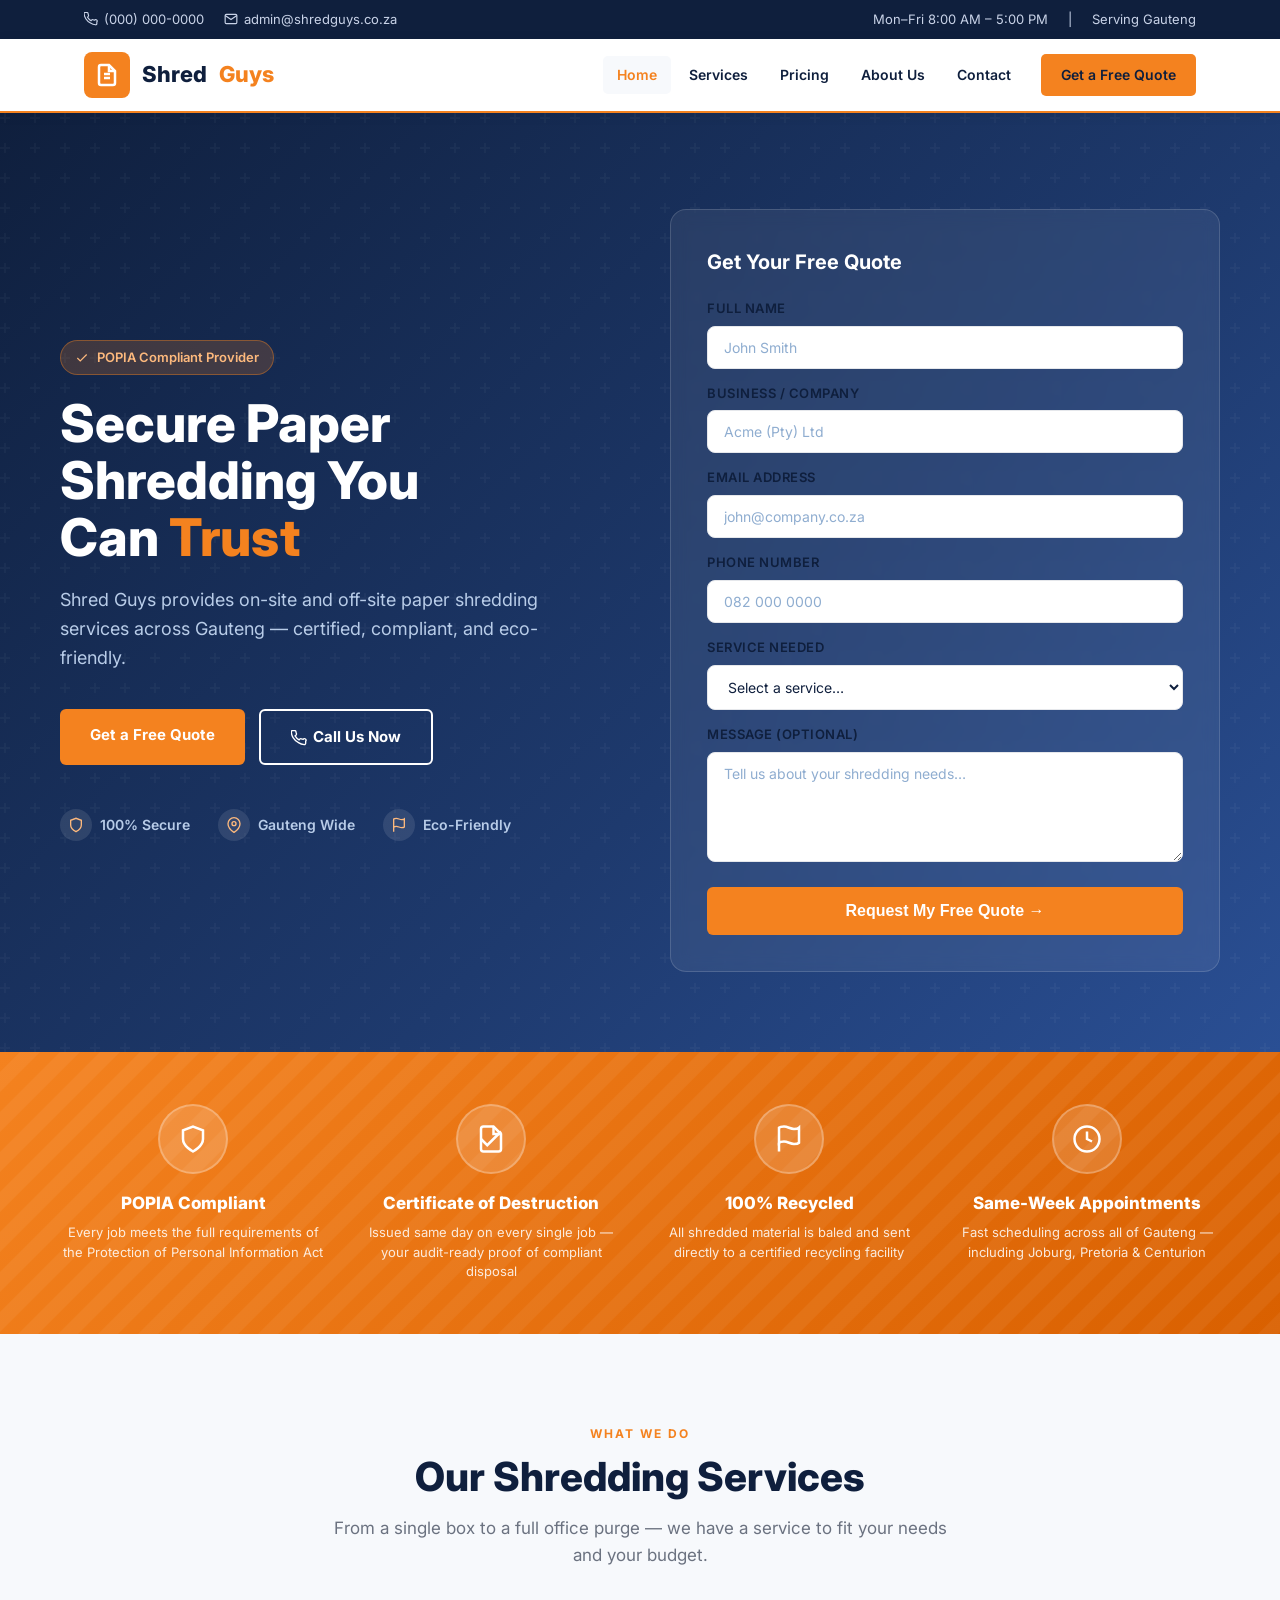
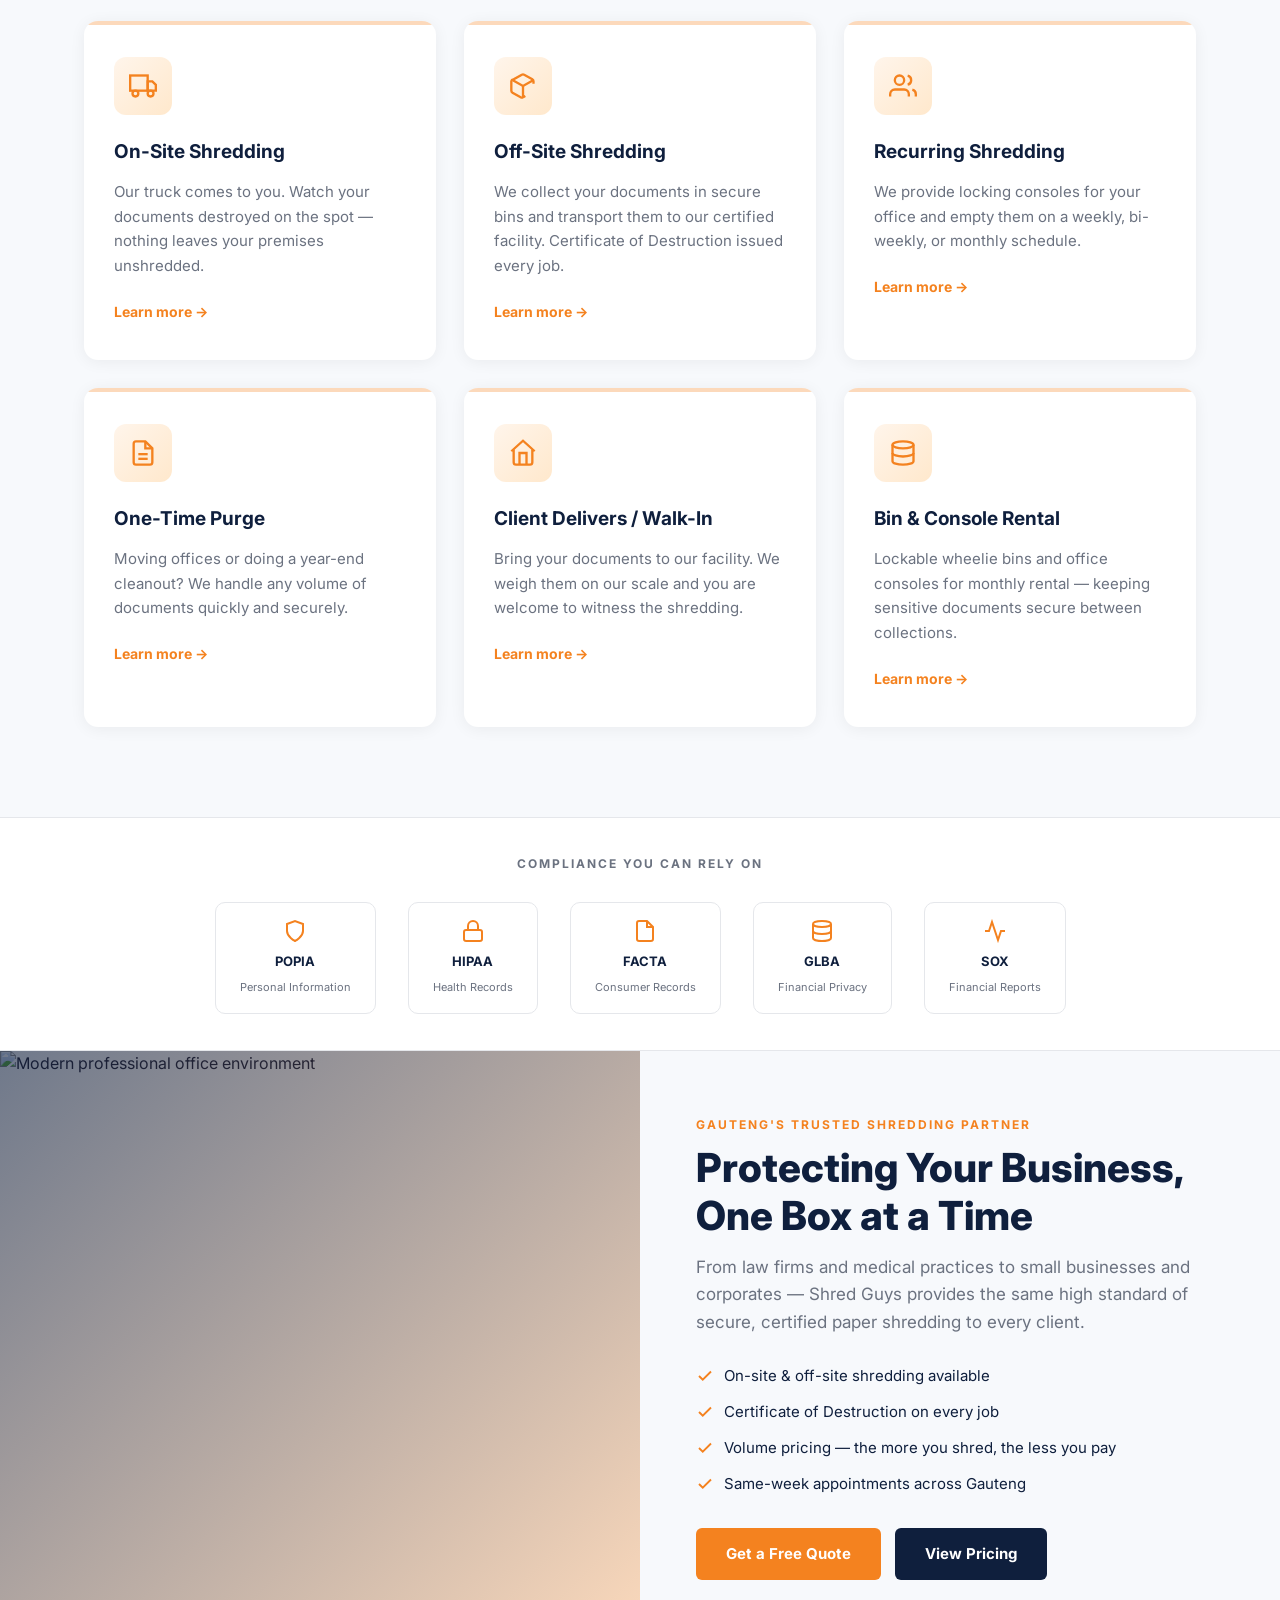
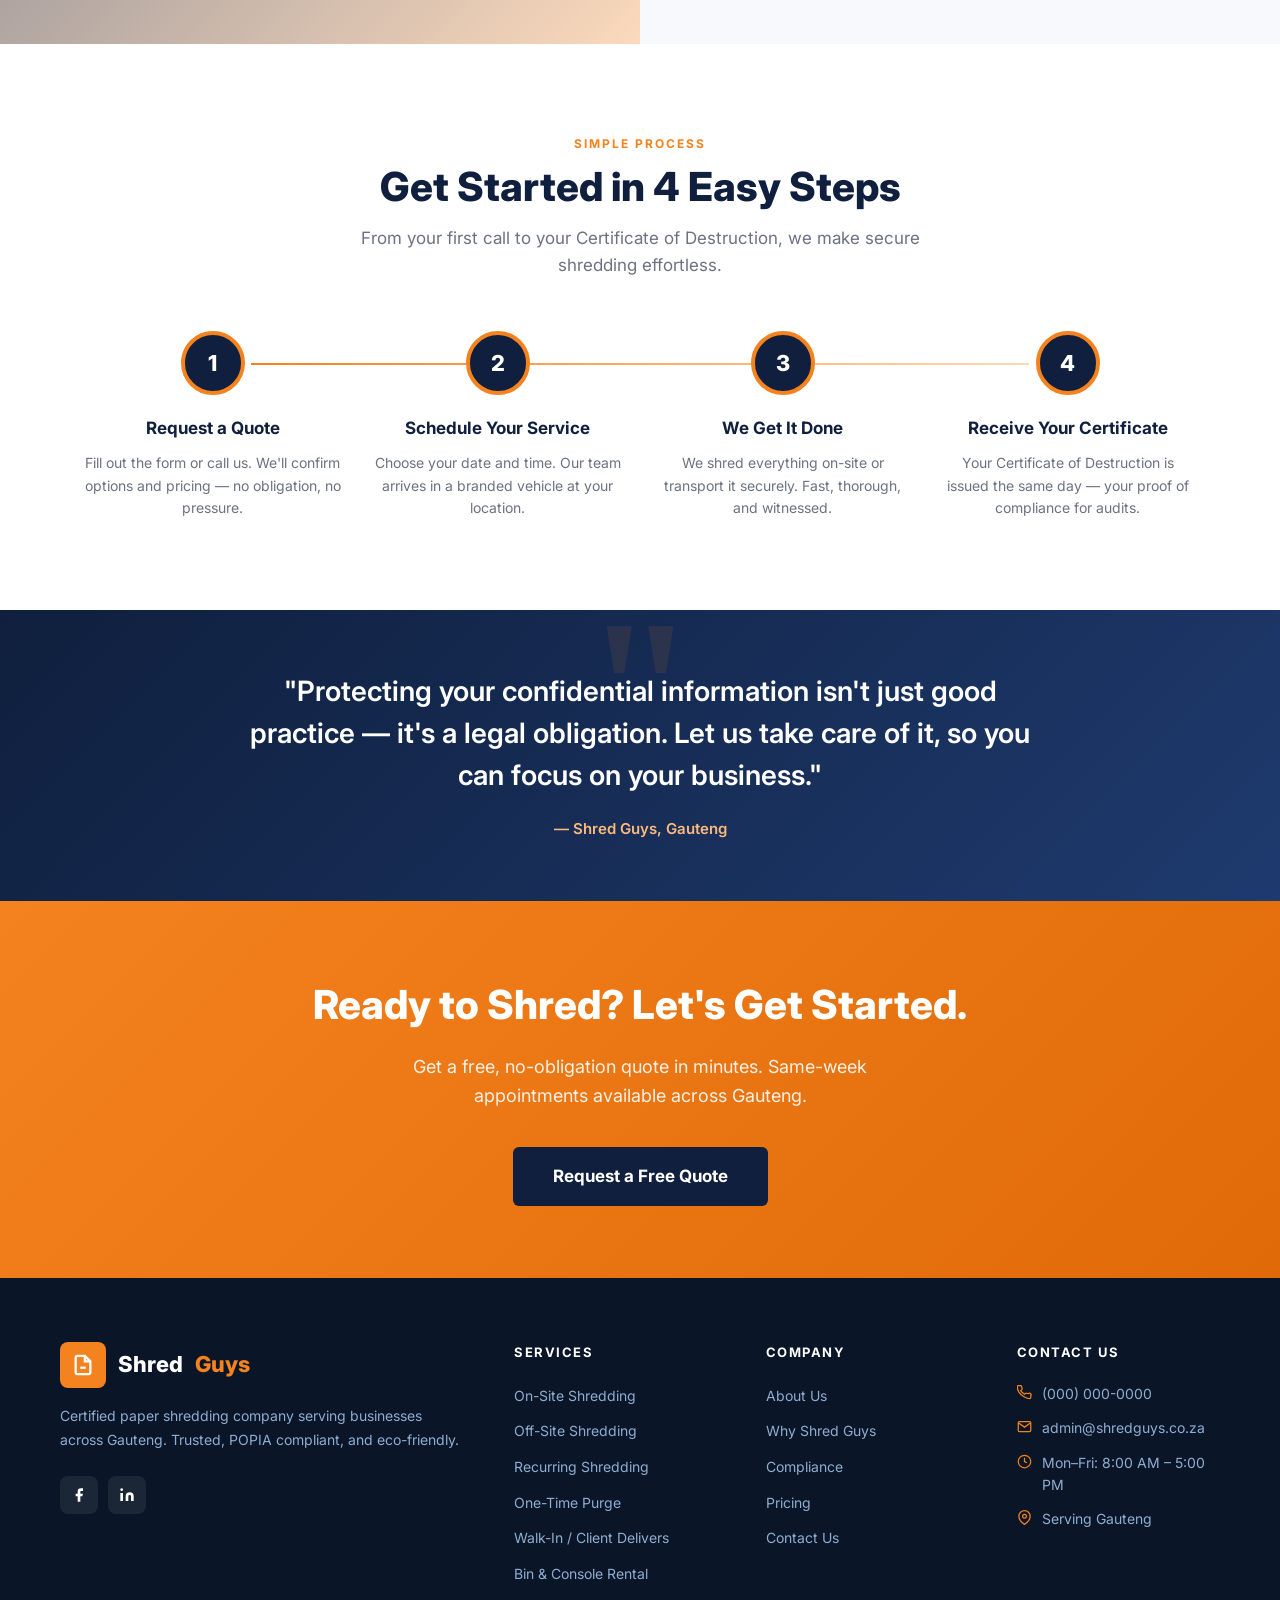
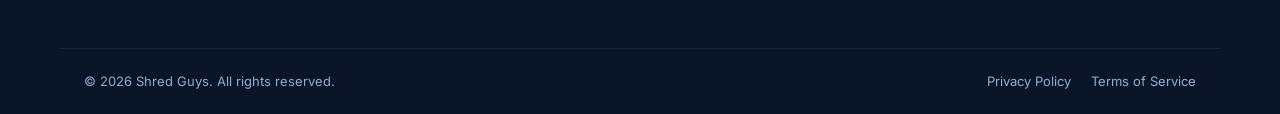
==== index.html @ 2561a0db "Update email to admin@, remove fake testimonials, DIN P-4 references, cert example, and compliance s" ====
<!DOCTYPE html>
<html lang="en">
<head>
  <meta charset="UTF-8" /><meta name="viewport" content="width=device-width, initial-scale=1.0" />
  <title>Shred Guys – Secure Paper Shredding Services in Gauteng</title>
  <meta name="description" content="Shred Guys provides certified on-site and off-site paper shredding across Gauteng. POPIA compliant. Get a free quote today." />
  <link rel="preconnect" href="https://fonts.googleapis.com" />
  <link href="https://fonts.googleapis.com/css2?family=Inter:wght@400;500;600;700;800&display=swap" rel="stylesheet" />
  <link rel="stylesheet" href="shredguys.css" />
</head>
<body>

  <div class="topbar"><div class="container"><div class="topbar-left"><span class="topbar-item"><svg width="14" height="14" fill="none" stroke="currentColor" stroke-width="2" viewBox="0 0 24 24"><path d="M22 16.92v3a2 2 0 01-2.18 2 19.79 19.79 0 01-8.63-3.07A19.5 19.5 0 013.07 11.5a19.79 19.79 0 01-3.07-8.67A2 2 0 012 .84h3a2 2 0 012 1.72c.127.96.361 1.903.7 2.81a2 2 0 01-.45 2.11L6.09 8.91a16 16 0 006 6l1.27-1.27a2 2 0 012.11-.45c.907.339 1.85.573 2.81.7A2 2 0 0122 16.92z"/></svg><a href="tel:+27000000000">(000) 000-0000</a></span><span class="topbar-item"><svg width="14" height="14" fill="none" stroke="currentColor" stroke-width="2" viewBox="0 0 24 24"><path d="M4 4h16c1.1 0 2 .9 2 2v12c0 1.1-.9 2-2 2H4c-1.1 0-2-.9-2-2V6c0-1.1.9-2 2-2z"/><polyline points="22,6 12,13 2,6"/></svg><a href="mailto:admin@shredguys.co.za">admin@shredguys.co.za</a></span></div><div class="topbar-right"><span>Mon–Fri 8:00 AM – 5:00 PM</span><span>|</span><span>Serving Gauteng</span></div></div></div>

  <header>
    <div class="nav-inner">
      <a href="index.html" class="logo"><div class="logo-icon"><svg width="24" height="24" fill="none" stroke="white" stroke-width="2.5" viewBox="0 0 24 24"><path d="M14 2H6a2 2 0 00-2 2v16a2 2 0 002 2h12a2 2 0 002-2V8z"/><polyline points="14 2 14 8 20 8"/><line x1="9" y1="15" x2="15" y2="15"/><line x1="9" y1="11" x2="15" y2="11"/></svg></div>Shred <span class="highlight">Guys</span></a>
      <nav>
        <a href="index.html" class="nav-link active">Home</a>
        <a href="services.html" class="nav-link">Services</a>
        <a href="pricing.html" class="nav-link">Pricing</a>
        <a href="about.html" class="nav-link">About Us</a>
        <a href="contact.html" class="nav-link">Contact</a>
        <a href="contact.html" class="nav-link nav-cta btn btn-orange" style="padding:10px 20px;">Get a Free Quote</a>
      </nav>
      <button class="hamburger" id="hamburger"><span></span><span></span><span></span></button>
    </div>
    <div class="mobile-menu" id="mobileMenu">
      <a href="index.html">Home</a><a href="services.html">Services</a><a href="pricing.html">Pricing</a><a href="about.html">About Us</a><a href="contact.html">Contact</a>
      <a href="contact.html" class="btn btn-orange">Get a Free Quote</a>
    </div>
  </header>

  <section class="hero">
    <div class="hero-inner">
      <div>
        <div class="hero-badge"><svg width="14" height="14" fill="none" stroke="currentColor" stroke-width="2" viewBox="0 0 24 24"><polyline points="20 6 9 17 4 12"/></svg>POPIA Compliant Provider</div>
        <h1>Secure Paper<br />Shredding You<br />Can <span class="accent">Trust</span></h1>
        <p>Shred Guys provides on-site and off-site paper shredding services across Gauteng — certified, compliant, and eco-friendly.</p>
        <div class="hero-actions">
          <a href="contact.html" class="btn btn-orange">Get a Free Quote</a>
          <a href="tel:+27000000000" class="btn btn-outline"><svg width="16" height="16" fill="none" stroke="currentColor" stroke-width="2" viewBox="0 0 24 24" style="display:inline;vertical-align:middle;margin-right:6px"><path d="M22 16.92v3a2 2 0 01-2.18 2 19.79 19.79 0 01-8.63-3.07A19.5 19.5 0 013.07 11.5 19.79 19.79 0 01.4 2.83 2 2 0 012.4.84h3a2 2 0 012 1.72c.127.96.361 1.903.7 2.81a2 2 0 01-.45 2.11L6.09 8.91a16 16 0 006 6l1.27-1.27a2 2 0 012.11-.45c.907.339 1.85.573 2.81.7A2 2 0 0122 16.92z"/></svg>Call Us Now</a>
        </div>
        <div class="hero-trust">
          <div class="trust-item"><div class="trust-icon"><svg width="16" height="16" fill="none" stroke="#fdb97d" stroke-width="2" viewBox="0 0 24 24"><path d="M12 22s8-4 8-10V5l-8-3-8 3v7c0 6 8 10 8 10z"/></svg></div>100% Secure</div>
          <div class="trust-item"><div class="trust-icon"><svg width="16" height="16" fill="none" stroke="#fdb97d" stroke-width="2" viewBox="0 0 24 24"><path d="M21 10c0 7-9 13-9 13S3 17 3 10a9 9 0 0118 0z"/><circle cx="12" cy="10" r="3"/></svg></div>Gauteng Wide</div>
          <div class="trust-item"><div class="trust-icon"><svg width="16" height="16" fill="none" stroke="#fdb97d" stroke-width="2" viewBox="0 0 24 24"><path d="M4 15s1-1 4-1 5 2 8 2 4-1 4-1V3s-1 1-4 1-5-2-8-2-4 1-4 1z"/><line x1="4" y1="22" x2="4" y2="15"/></svg></div>Eco-Friendly</div>
        </div>
      </div>
      <div class="hero-card">
        <h3>Get Your Free Quote</h3>
        <div class="form-group"><label>Full Name</label><input type="text" placeholder="John Smith" /></div>
        <div class="form-group"><label>Business / Company</label><input type="text" placeholder="Acme (Pty) Ltd" /></div>
        <div class="form-group"><label>Email Address</label><input type="email" placeholder="john@company.co.za" /></div>
        <div class="form-group"><label>Phone Number</label><input type="tel" placeholder="082 000 0000" /></div>
        <div class="form-group"><label>Service Needed</label><select><option value="" disabled selected>Select a service…</option><option>On-Site Shredding</option><option>Off-Site Shredding</option><option>Recurring Scheduled Shredding</option><option>One-Time Purge / Office Cleanup</option><option>Client Delivers / Walk-In</option></select></div>
        <div class="form-group"><label>Message (Optional)</label><textarea placeholder="Tell us about your shredding needs…"></textarea></div>
        <button class="btn btn-orange" onclick="handleQuote(this)">Request My Free Quote →</button>
      </div>
    </div>
  </section>

  <!-- Feature Strip -->
  <div class="feature-strip">
    <div class="feature-grid">
      <div class="feature-item reveal">
        <div class="feature-icon-wrap"><svg width="30" height="30" fill="none" stroke="#fff" stroke-width="2" viewBox="0 0 24 24"><path d="M12 22s8-4 8-10V5l-8-3-8 3v7c0 6 8 10 8 10z"/></svg></div>
        <h4>POPIA Compliant</h4>
        <p>Every job meets the full requirements of the Protection of Personal Information Act</p>
      </div>
      <div class="feature-item reveal">
        <div class="feature-icon-wrap"><svg width="30" height="30" fill="none" stroke="#fff" stroke-width="2" viewBox="0 0 24 24"><path d="M14 2H6a2 2 0 00-2 2v16a2 2 0 002 2h12a2 2 0 002-2V8z"/><polyline points="14 2 14 8 20 8"/><polyline points="20 6 9 17 4 12"/></svg></div>
        <h4>Certificate of Destruction</h4>
        <p>Issued same day on every single job — your audit-ready proof of compliant disposal</p>
      </div>
      <div class="feature-item reveal">
        <div class="feature-icon-wrap"><svg width="30" height="30" fill="none" stroke="#fff" stroke-width="2" viewBox="0 0 24 24"><path d="M4 15s1-1 4-1 5 2 8 2 4-1 4-1V3s-1 1-4 1-5-2-8-2-4 1-4 1z"/><line x1="4" y1="22" x2="4" y2="15"/></svg></div>
        <h4>100% Recycled</h4>
        <p>All shredded material is baled and sent directly to a certified recycling facility</p>
      </div>
      <div class="feature-item reveal">
        <div class="feature-icon-wrap"><svg width="30" height="30" fill="none" stroke="#fff" stroke-width="2" viewBox="0 0 24 24"><circle cx="12" cy="12" r="10"/><polyline points="12 6 12 12 16 14"/></svg></div>
        <h4>Same-Week Appointments</h4>
        <p>Fast scheduling across all of Gauteng — including Joburg, Pretoria &amp; Centurion</p>
      </div>
    </div>
  </div>

  <!-- Services -->
  <section class="services">
    <div class="container">
      <div class="text-center">
        <div class="section-label">What We Do</div>
        <h2 class="section-title">Our Shredding Services</h2>
        <p class="section-sub">From a single box to a full office purge — we have a service to fit your needs and your budget.</p>
      </div>
      <div class="services-grid">
        <div class="service-card"><div class="service-icon"><svg width="28" height="28" fill="none" stroke="currentColor" stroke-width="2" viewBox="0 0 24 24"><rect x="1" y="3" width="15" height="13"/><polygon points="16 8 20 8 23 11 23 16 16 16 16 8"/><circle cx="5.5" cy="18.5" r="2.5"/><circle cx="18.5" cy="18.5" r="2.5"/></svg></div><h3>On-Site Shredding</h3><p>Our truck comes to you. Watch your documents destroyed on the spot — nothing leaves your premises unshredded.</p><a href="services.html" class="service-link">Learn more →</a></div>
        <div class="service-card"><div class="service-icon"><svg width="28" height="28" fill="none" stroke="currentColor" stroke-width="2" viewBox="0 0 24 24"><path d="M21 10V8a2 2 0 00-1-1.73l-7-4a2 2 0 00-2 0l-7 4A2 2 0 002 8v8a2 2 0 001 1.73l7 4a2 2 0 002 0l2-1.14"/><polyline points="3.29 7 12 12 20.71 7"/><line x1="12" y1="22" x2="12" y2="12"/></svg></div><h3>Off-Site Shredding</h3><p>We collect your documents in secure bins and transport them to our certified facility. Certificate of Destruction issued every job.</p><a href="services.html" class="service-link">Learn more →</a></div>
        <div class="service-card"><div class="service-icon"><svg width="28" height="28" fill="none" stroke="currentColor" stroke-width="2" viewBox="0 0 24 24"><path d="M17 21v-2a4 4 0 00-4-4H5a4 4 0 00-4 4v2"/><circle cx="9" cy="7" r="4"/><path d="M23 21v-2a4 4 0 00-3-3.87"/><path d="M16 3.13a4 4 0 010 7.75"/></svg></div><h3>Recurring Shredding</h3><p>We provide locking consoles for your office and empty them on a weekly, bi-weekly, or monthly schedule.</p><a href="services.html" class="service-link">Learn more →</a></div>
        <div class="service-card"><div class="service-icon"><svg width="28" height="28" fill="none" stroke="currentColor" stroke-width="2" viewBox="0 0 24 24"><path d="M14 2H6a2 2 0 00-2 2v16a2 2 0 002 2h12a2 2 0 002-2V8z"/><polyline points="14 2 14 8 20 8"/><line x1="16" y1="13" x2="8" y2="13"/><line x1="16" y1="17" x2="8" y2="17"/></svg></div><h3>One-Time Purge</h3><p>Moving offices or doing a year-end cleanout? We handle any volume of documents quickly and securely.</p><a href="services.html" class="service-link">Learn more →</a></div>
        <div class="service-card"><div class="service-icon"><svg width="28" height="28" fill="none" stroke="currentColor" stroke-width="2" viewBox="0 0 24 24"><path d="M20 9v11a2 2 0 01-2 2H6a2 2 0 01-2-2V9"/><path d="M9 22V12h6v10M2 10.5l10-9 10 9"/></svg></div><h3>Client Delivers / Walk-In</h3><p>Bring your documents to our facility. We weigh them on our scale and you are welcome to witness the shredding.</p><a href="services.html" class="service-link">Learn more →</a></div>
        <div class="service-card"><div class="service-icon"><svg width="28" height="28" fill="none" stroke="currentColor" stroke-width="2" viewBox="0 0 24 24"><ellipse cx="12" cy="5" rx="9" ry="3"/><path d="M21 12c0 1.66-4 3-9 3s-9-1.34-9-3"/><path d="M3 5v14c0 1.66 4 3 9 3s9-1.34 9-3V5"/></svg></div><h3>Bin &amp; Console Rental</h3><p>Lockable wheelie bins and office consoles for monthly rental — keeping sensitive documents secure between collections.</p><a href="services.html" class="service-link">Learn more →</a></div>
      </div>
    </div>
  </section>

  <!-- Trust Bar -->
  <div class="trust-bar">
    <div class="trust-bar-inner">
      <p class="trust-bar-label">Compliance you can rely on</p>
      <div class="trust-logos">
        <div class="trust-logo-item"><svg width="24" height="24" fill="none" stroke="var(--orange)" stroke-width="2" viewBox="0 0 24 24"><path d="M12 22s8-4 8-10V5l-8-3-8 3v7c0 6 8 10 8 10z"/></svg><span>POPIA</span><small>Personal Information</small></div>
        <div class="trust-logo-item"><svg width="24" height="24" fill="none" stroke="var(--orange)" stroke-width="2" viewBox="0 0 24 24"><rect x="3" y="11" width="18" height="11" rx="2"/><path d="M7 11V7a5 5 0 0110 0v4"/></svg><span>HIPAA</span><small>Health Records</small></div>
        <div class="trust-logo-item"><svg width="24" height="24" fill="none" stroke="var(--orange)" stroke-width="2" viewBox="0 0 24 24"><path d="M14 2H6a2 2 0 00-2 2v16a2 2 0 002 2h12a2 2 0 002-2V8z"/><polyline points="14 2 14 8 20 8"/></svg><span>FACTA</span><small>Consumer Records</small></div>
        <div class="trust-logo-item"><svg width="24" height="24" fill="none" stroke="var(--orange)" stroke-width="2" viewBox="0 0 24 24"><ellipse cx="12" cy="5" rx="9" ry="3"/><path d="M21 12c0 1.66-4 3-9 3s-9-1.34-9-3"/><path d="M3 5v14c0 1.66 4 3 9 3s9-1.34 9-3V5"/></svg><span>GLBA</span><small>Financial Privacy</small></div>
        <div class="trust-logo-item"><svg width="24" height="24" fill="none" stroke="var(--orange)" stroke-width="2" viewBox="0 0 24 24"><polyline points="22 12 18 12 15 21 9 3 6 12 2 12"/></svg><span>SOX</span><small>Financial Reports</small></div>
      </div>
    </div>
  </div>

  <!-- Split Photo -->
  <div class="split-section">
    <div class="split-photo">
      <img src="https://images.unsplash.com/photo-1497366811353-6870744d04b2?auto=format&fit=crop&w=900&q=80" alt="Modern professional office environment" />
      <div class="split-photo-overlay"></div>
    </div>
    <div class="split-content">
      <div class="section-label">Gauteng's Trusted Shredding Partner</div>
      <h2 class="section-title">Protecting Your Business, One Box at a Time</h2>
      <p class="section-sub" style="margin-bottom:28px">From law firms and medical practices to small businesses and corporates — Shred Guys provides the same high standard of secure, certified paper shredding to every client.</p>
      <ul style="display:flex;flex-direction:column;gap:12px">
        <li style="display:flex;align-items:center;gap:10px;font-size:15px;color:var(--navy)"><svg width="18" height="18" fill="none" stroke="var(--orange)" stroke-width="2.5" viewBox="0 0 24 24"><polyline points="20 6 9 17 4 12"/></svg>On-site &amp; off-site shredding available</li>
        <li style="display:flex;align-items:center;gap:10px;font-size:15px;color:var(--navy)"><svg width="18" height="18" fill="none" stroke="var(--orange)" stroke-width="2.5" viewBox="0 0 24 24"><polyline points="20 6 9 17 4 12"/></svg>Certificate of Destruction on every job</li>
        <li style="display:flex;align-items:center;gap:10px;font-size:15px;color:var(--navy)"><svg width="18" height="18" fill="none" stroke="var(--orange)" stroke-width="2.5" viewBox="0 0 24 24"><polyline points="20 6 9 17 4 12"/></svg>Volume pricing — the more you shred, the less you pay</li>
        <li style="display:flex;align-items:center;gap:10px;font-size:15px;color:var(--navy)"><svg width="18" height="18" fill="none" stroke="var(--orange)" stroke-width="2.5" viewBox="0 0 24 24"><polyline points="20 6 9 17 4 12"/></svg>Same-week appointments across Gauteng</li>
      </ul>
      <div style="margin-top:32px;display:flex;gap:14px;flex-wrap:wrap">
        <a href="contact.html" class="btn btn-orange">Get a Free Quote</a>
        <a href="pricing.html" class="btn btn-navy">View Pricing</a>
      </div>
    </div>
  </div>

  <section class="hiw">
    <div class="container">
      <div class="text-center">
        <div class="section-label">Simple Process</div>
        <h2 class="section-title">Get Started in 4 Easy Steps</h2>
        <p class="section-sub">From your first call to your Certificate of Destruction, we make secure shredding effortless.</p>
      </div>
      <div class="hiw-steps">
        <div class="step"><div class="step-num">1</div><h4>Request a Quote</h4><p>Fill out the form or call us. We'll confirm options and pricing — no obligation, no pressure.</p></div>
        <div class="step"><div class="step-num">2</div><h4>Schedule Your Service</h4><p>Choose your date and time. Our team arrives in a branded vehicle at your location.</p></div>
        <div class="step"><div class="step-num">3</div><h4>We Get It Done</h4><p>We shred everything on-site or transport it securely. Fast, thorough, and witnessed.</p></div>
        <div class="step"><div class="step-num">4</div><h4>Receive Your Certificate</h4><p>Your Certificate of Destruction is issued the same day — your proof of compliance for audits.</p></div>
      </div>
    </div>
  </section>

  <!-- Highlight Quote -->
  <div class="highlight-quote">
    <blockquote>"Protecting your confidential information isn't just good practice — it's a legal obligation. Let us take care of it, so you can focus on your business."</blockquote>
    <cite>— Shred Guys, Gauteng</cite>
  </div>

  <section class="cta-banner">
    <h2>Ready to Shred? Let's Get Started.</h2>
    <p>Get a free, no-obligation quote in minutes. Same-week appointments available across Gauteng.</p>
    <a href="contact.html" class="btn btn-navy">Request a Free Quote</a>
  </section>

  <footer>
    <div class="footer-grid">
      <div class="footer-brand"><a href="index.html" class="logo"><div class="logo-icon"><svg width="22" height="22" fill="none" stroke="white" stroke-width="2.5" viewBox="0 0 24 24"><path d="M14 2H6a2 2 0 00-2 2v16a2 2 0 002 2h12a2 2 0 002-2V8z"/><polyline points="14 2 14 8 20 8"/><line x1="9" y1="15" x2="15" y2="15"/></svg></div>Shred <span class="highlight">Guys</span></a><p>Certified paper shredding company serving businesses across Gauteng. Trusted, POPIA compliant, and eco-friendly.</p><div class="footer-social"><a href="#" class="social-btn"><svg width="16" height="16" fill="currentColor" viewBox="0 0 24 24"><path d="M18 2h-3a5 5 0 00-5 5v3H7v4h3v8h4v-8h3l1-4h-4V7a1 1 0 011-1h3z"/></svg></a><a href="#" class="social-btn"><svg width="16" height="16" fill="currentColor" viewBox="0 0 24 24"><path d="M16 8a6 6 0 016 6v7h-4v-7a2 2 0 00-2-2 2 2 0 00-2 2v7h-4v-7a6 6 0 016-6zM2 9h4v12H2z"/><circle cx="4" cy="4" r="2"/></svg></a></div></div>
      <div><h4>Services</h4><ul><li><a href="services.html">On-Site Shredding</a></li><li><a href="services.html">Off-Site Shredding</a></li><li><a href="services.html">Recurring Shredding</a></li><li><a href="services.html">One-Time Purge</a></li><li><a href="services.html">Walk-In / Client Delivers</a></li><li><a href="services.html">Bin &amp; Console Rental</a></li></ul></div>
      <div><h4>Company</h4><ul><li><a href="about.html">About Us</a></li><li><a href="about.html">Why Shred Guys</a></li><li><a href="about.html">Compliance</a></li><li><a href="pricing.html">Pricing</a></li><li><a href="contact.html">Contact Us</a></li></ul></div>
      <div><h4>Contact Us</h4><ul class="footer-contact"><li><svg width="15" height="15" fill="none" stroke="currentColor" stroke-width="2" viewBox="0 0 24 24"><path d="M22 16.92v3a2 2 0 01-2.18 2 19.79 19.79 0 01-8.63-3.07A19.5 19.5 0 013.07 11.5 19.79 19.79 0 01.4 2.83 2 2 0 012.4.84h3a2 2 0 012 1.72c.127.96.361 1.903.7 2.81a2 2 0 01-.45 2.11L6.09 8.91a16 16 0 006 6l1.27-1.27a2 2 0 012.11-.45c.907.339 1.85.573 2.81.7A2 2 0 0122 16.92z"/></svg><a href="tel:+27000000000">(000) 000-0000</a></li><li><svg width="15" height="15" fill="none" stroke="currentColor" stroke-width="2" viewBox="0 0 24 24"><path d="M4 4h16c1.1 0 2 .9 2 2v12c0 1.1-.9 2-2 2H4c-1.1 0-2-.9-2-2V6c0-1.1.9-2 2-2z"/><polyline points="22,6 12,13 2,6"/></svg><a href="mailto:admin@shredguys.co.za">admin@shredguys.co.za</a></li><li><svg width="15" height="15" fill="none" stroke="currentColor" stroke-width="2" viewBox="0 0 24 24"><circle cx="12" cy="12" r="10"/><polyline points="12 6 12 12 16 14"/></svg>Mon–Fri: 8:00 AM – 5:00 PM</li><li><svg width="15" height="15" fill="none" stroke="currentColor" stroke-width="2" viewBox="0 0 24 24"><path d="M21 10c0 7-9 13-9 13S3 17 3 10a9 9 0 0118 0z"/><circle cx="12" cy="10" r="3"/></svg>Serving Gauteng</li></ul></div>
    </div>
    <div class="footer-bottom"><span>© 2026 Shred Guys. All rights reserved.</span><div class="footer-bottom-links"><a href="#">Privacy Policy</a><a href="#">Terms of Service</a></div></div>
  </footer>

  <button id="scrollTop"><svg width="18" height="18" fill="none" stroke="white" stroke-width="2.5" viewBox="0 0 24 24"><polyline points="18 15 12 9 6 15"/></svg></button>
  <script>
    document.getElementById('hamburger').addEventListener('click',()=>document.getElementById('mobileMenu').classList.toggle('open'));
    document.getElementById('mobileMenu').querySelectorAll('a').forEach(a=>a.addEventListener('click',()=>document.getElementById('mobileMenu').classList.remove('open')));
    const s=document.getElementById('scrollTop');
    window.addEventListener('scroll',()=>s.classList.toggle('visible',window.scrollY>400));
    s.addEventListener('click',()=>window.scrollTo({top:0,behavior:'smooth'}));
    function handleQuote(btn){btn.textContent="Thank you! We'll be in touch shortly.";btn.style.background='#15803d';btn.disabled=true;setTimeout(()=>{btn.textContent='Request My Free Quote →';btn.style.background='';btn.disabled=false;},4000);}
    // Scroll reveal
    const ro=new IntersectionObserver(entries=>entries.forEach(e=>{if(e.isIntersecting){e.target.classList.add('visible');ro.unobserve(e.target);}}),{threshold:.15});
    document.querySelectorAll('.reveal').forEach(el=>ro.observe(el));
    // Add reveal to major sections
    document.querySelectorAll('.service-card,.step,.testimonial-card,.why-point,.cert-card,.comp-badge').forEach((el,i)=>{el.classList.add('reveal');el.style.transitionDelay=(i%4)*.1+'s';ro.observe(el);});
  </script>
</body>
</html>
---- shredguys.css ----
/* ── Reset & Base ── */
*, *::before, *::after { box-sizing: border-box; margin: 0; padding: 0; }
html { scroll-behavior: smooth; }
body { font-family: 'Inter', sans-serif; color: #1a1a2e; background: #fff; line-height: 1.6; }
img { max-width: 100%; display: block; }
a { text-decoration: none; color: inherit; }
ul { list-style: none; }

/* ── Tokens ── */
:root {
  --navy:   #0f1f3d;
  --navy2:  #162850;
  --orange: #f4821f;
  --orange2:#e06a08;
  --light:  #f7f9fc;
  --grey:   #6b7280;
  --border: #e5e7eb;
  --green:  #15803d;
}

/* ── Utility ── */
.container { max-width: 1160px; margin: 0 auto; padding: 0 24px; }
.btn { display: inline-block; padding: 14px 30px; border-radius: 6px; font-weight: 700; font-size: 15px; cursor: pointer; transition: background .2s, transform .15s; border: none; }
.btn:hover { transform: translateY(-2px); }
.btn-orange { background: var(--orange); color: #fff; }
.btn-orange:hover { background: var(--orange2); }
.btn-outline { background: transparent; color: #fff; border: 2px solid #fff; }
.btn-outline:hover { background: rgba(255,255,255,.12); }
.btn-navy { background: var(--navy); color: #fff; }
.btn-navy:hover { background: var(--navy2); }
.section-label { text-transform: uppercase; font-size: 12px; font-weight: 700; letter-spacing: 2px; color: var(--orange); margin-bottom: 10px; }
.section-title { font-size: clamp(26px, 4vw, 40px); font-weight: 800; line-height: 1.2; color: var(--navy); }
.section-sub { font-size: 17px; color: var(--grey); margin-top: 14px; max-width: 620px; }
.text-center { text-align: center; }
.text-center .section-sub { margin-left: auto; margin-right: auto; }

/* ── Top Bar ── */
.topbar { background: var(--navy); color: #c9d3e8; font-size: 13px; padding: 9px 0; }
.topbar .container { display: flex; justify-content: space-between; align-items: center; flex-wrap: wrap; gap: 6px; }
.topbar a { color: #c9d3e8; }
.topbar a:hover { color: #fff; }
.topbar-left, .topbar-right { display: flex; align-items: center; gap: 20px; }
.topbar-item { display: flex; align-items: center; gap: 6px; }

/* ── Header ── */
header { background: #fff; border-bottom: 2px solid var(--orange); position: sticky; top: 0; z-index: 1000; box-shadow: 0 2px 12px rgba(0,0,0,.08); }
.nav-inner { display: flex; align-items: center; justify-content: space-between; padding: 0 24px; max-width: 1160px; margin: 0 auto; height: 72px; }
.logo { display: flex; align-items: center; gap: 12px; font-size: 22px; font-weight: 800; color: var(--navy); }
.logo-icon { width: 46px; height: 46px; background: var(--orange); border-radius: 8px; display: flex; align-items: center; justify-content: center; }
.logo span.highlight { color: var(--orange); }
nav { display: flex; align-items: center; gap: 4px; }
.nav-link { padding: 8px 14px; font-size: 14px; font-weight: 600; color: var(--navy); border-radius: 5px; transition: background .15s, color .15s; }
.nav-link:hover, .nav-link.active { background: var(--light); color: var(--orange); }
.nav-item { position: relative; }
.nav-item:hover .dropdown { display: block; }
.dropdown { display: none; position: absolute; top: calc(100% + 8px); left: 0; background: #fff; border: 1px solid var(--border); border-radius: 8px; min-width: 220px; box-shadow: 0 8px 30px rgba(0,0,0,.12); z-index: 100; overflow: hidden; }
.dropdown a { display: block; padding: 11px 18px; font-size: 14px; font-weight: 500; color: #374151; border-bottom: 1px solid var(--border); transition: background .15s; }
.dropdown a:last-child { border-bottom: none; }
.dropdown a:hover { background: var(--light); color: var(--orange); }
.nav-cta { margin-left: 12px; }
.hamburger { display: none; flex-direction: column; gap: 5px; cursor: pointer; padding: 8px; border: none; background: none; }
.hamburger span { display: block; width: 24px; height: 2px; background: var(--navy); transition: all .3s; }
.mobile-menu { display: none; background: #fff; border-top: 1px solid var(--border); padding: 16px 24px 24px; }
.mobile-menu.open { display: block; }
.mobile-menu a { display: block; padding: 12px 0; font-weight: 600; color: var(--navy); border-bottom: 1px solid var(--border); font-size: 15px; }
.mobile-menu a:hover { color: var(--orange); }
.mobile-menu .btn { margin-top: 16px; width: 100%; text-align: center; }

/* ── Page Banner (inner pages) ── */
.page-banner { background: linear-gradient(135deg, var(--navy) 0%, #1e3a6e 100%); color: #fff; padding: 72px 24px 60px; text-align: center; position: relative; overflow: hidden; }
.page-banner::before { content: ''; position: absolute; inset: 0; background: url("data:image/svg+xml,%3Csvg width='60' height='60' viewBox='0 0 60 60' xmlns='http://www.w3.org/2000/svg'%3E%3Cg fill='none' fill-rule='evenodd'%3E%3Cg fill='%23ffffff' fill-opacity='0.03'%3E%3Cpath d='M36 34v-4h-2v4h-4v2h4v4h2v-4h4v-2h-4zm0-30V0h-2v4h-4v2h4v4h2V6h4V4h-4zM6 34v-4H4v4H0v2h4v4h2v-4h4v-2H6zM6 4V0H4v4H0v2h4v4h2V6h4V4H6z'/%3E%3C/g%3E%3C/g%3E%3C/svg%3E"); }
.page-banner .breadcrumb { display: flex; justify-content: center; gap: 6px; font-size: 13px; color: #8fadd0; margin-bottom: 14px; position: relative; }
.page-banner .breadcrumb a { color: #8fadd0; }
.page-banner .breadcrumb a:hover { color: var(--orange); }
.page-banner h1 { font-size: clamp(28px, 5vw, 48px); font-weight: 800; margin-bottom: 14px; position: relative; }
.page-banner p { font-size: 17px; color: #b8cce8; max-width: 540px; margin: 0 auto; position: relative; }

/* ── Hero (home) ── */
.hero { background: linear-gradient(135deg, var(--navy) 0%, #1e3a6e 60%, #2a4f94 100%); color: #fff; padding: 96px 24px 80px; position: relative; overflow: hidden; }
.hero::before { content: ''; position: absolute; inset: 0; background: url("data:image/svg+xml,%3Csvg width='60' height='60' viewBox='0 0 60 60' xmlns='http://www.w3.org/2000/svg'%3E%3Cg fill='none' fill-rule='evenodd'%3E%3Cg fill='%23ffffff' fill-opacity='0.03'%3E%3Cpath d='M36 34v-4h-2v4h-4v2h4v4h2v-4h4v-2h-4zm0-30V0h-2v4h-4v2h4v4h2V6h4V4h-4zM6 34v-4H4v4H0v2h4v4h2v-4h4v-2H6zM6 4V0H4v4H0v2h4v4h2V6h4V4H6z'/%3E%3C/g%3E%3C/g%3E%3C/svg%3E"); }
.hero-inner { max-width: 1160px; margin: 0 auto; display: grid; grid-template-columns: 1fr 1fr; gap: 60px; align-items: center; position: relative; }
.hero-badge { display: inline-flex; align-items: center; gap: 8px; background: rgba(244,130,31,.2); border: 1px solid rgba(244,130,31,.4); color: #fdb97d; font-size: 13px; font-weight: 600; padding: 6px 14px; border-radius: 999px; margin-bottom: 20px; }
.hero h1 { font-size: clamp(32px, 5vw, 52px); font-weight: 800; line-height: 1.1; margin-bottom: 20px; }
.hero h1 .accent { color: var(--orange); }
.hero p { font-size: 18px; color: #b8cce8; margin-bottom: 36px; max-width: 500px; }
.hero-actions { display: flex; gap: 14px; flex-wrap: wrap; }
.hero-trust { display: flex; gap: 28px; margin-top: 44px; flex-wrap: wrap; }
.trust-item { display: flex; align-items: center; gap: 8px; font-size: 14px; font-weight: 600; color: #b8cce8; }
.trust-icon { width: 32px; height: 32px; background: rgba(255,255,255,.1); border-radius: 50%; display: flex; align-items: center; justify-content: center; }
.hero-card { background: rgba(255,255,255,.07); border: 1px solid rgba(255,255,255,.15); backdrop-filter: blur(8px); border-radius: 16px; padding: 36px; }
.hero-card h3 { font-size: 20px; font-weight: 700; margin-bottom: 20px; color: #fff; }
.hero-card .form-group { margin-bottom: 14px; }
.hero-card label { display: block; font-size: 12px; font-weight: 600; text-transform: uppercase; letter-spacing: .5px; color: #8fadd0; margin-bottom: 6px; }
.hero-card input, .hero-card select, .hero-card textarea { width: 100%; padding: 12px 14px; border-radius: 7px; border: 1px solid rgba(255,255,255,.2); background: rgba(255,255,255,.1); color: #fff; font-size: 14px; font-family: inherit; outline: none; transition: border .2s; }
.hero-card input::placeholder, .hero-card select option, .hero-card textarea::placeholder { color: #8fadd0; }
.hero-card select { cursor: pointer; }
.hero-card input:focus, .hero-card select:focus, .hero-card textarea:focus { border-color: var(--orange); }
.hero-card textarea { resize: vertical; min-height: 80px; }
.hero-card .btn { width: 100%; text-align: center; margin-top: 4px; font-size: 16px; padding: 15px; }

/* ── Services ── */
.services { padding: 90px 24px; background: var(--light); }
.services-grid { display: grid; grid-template-columns: repeat(3, 1fr); gap: 28px; margin-top: 52px; }
.service-card { background: #fff; border-radius: 14px; padding: 36px 30px; box-shadow: 0 2px 16px rgba(0,0,0,.06); transition: transform .25s, box-shadow .25s; position: relative; overflow: hidden; }
.service-card::before { content: ''; position: absolute; top: 0; left: 0; right: 0; height: 4px; background: var(--orange); transform: scaleX(0); transform-origin: left; transition: transform .3s; }
.service-card:hover { transform: translateY(-6px); box-shadow: 0 12px 40px rgba(0,0,0,.12); }
.service-card:hover::before { transform: scaleX(1); }
.service-icon { width: 58px; height: 58px; background: linear-gradient(135deg, #fff5eb, #ffe8cc); border-radius: 12px; display: flex; align-items: center; justify-content: center; margin-bottom: 22px; }
.service-icon svg { color: var(--orange); }
.service-card h3 { font-size: 19px; font-weight: 700; color: var(--navy); margin-bottom: 12px; }
.service-card p { font-size: 15px; color: var(--grey); line-height: 1.65; margin-bottom: 20px; }
.service-link { font-size: 14px; font-weight: 700; color: var(--orange); display: inline-flex; align-items: center; gap: 6px; }
.service-link:hover { gap: 10px; }

/* ── How It Works ── */
.hiw { padding: 90px 24px; background: #fff; }
.hiw-steps { display: grid; grid-template-columns: repeat(4, 1fr); gap: 28px; margin-top: 52px; position: relative; }
.hiw-steps::before { content: ''; position: absolute; top: 32px; left: calc(12.5% + 28px); right: calc(12.5% + 28px); height: 2px; background: linear-gradient(90deg, var(--orange), #ffd9b0); z-index: 0; }
.step { text-align: center; position: relative; z-index: 1; }
.step-num { width: 64px; height: 64px; background: var(--navy); color: #fff; border-radius: 50%; display: flex; align-items: center; justify-content: center; font-size: 22px; font-weight: 800; margin: 0 auto 20px; border: 4px solid var(--orange); }
.step h4 { font-size: 17px; font-weight: 700; color: var(--navy); margin-bottom: 10px; }
.step p { font-size: 14px; color: var(--grey); }

/* ── Why Choose Us ── */
.why { padding: 90px 24px; background: var(--navy); color: #fff; }
.why-inner { max-width: 1160px; margin: 0 auto; display: grid; grid-template-columns: 1fr 1fr; gap: 80px; align-items: center; }
.why .section-title { color: #fff; }
.why .section-label { color: #fdb97d; }
.why-points { margin-top: 36px; display: flex; flex-direction: column; gap: 22px; }
.why-point { display: flex; gap: 18px; align-items: flex-start; }
.why-check { width: 42px; height: 42px; flex-shrink: 0; background: rgba(244,130,31,.2); border-radius: 10px; display: flex; align-items: center; justify-content: center; }
.why-point h4 { font-size: 16px; font-weight: 700; color: #fff; margin-bottom: 4px; }
.why-point p { font-size: 14px; color: #8fadd0; }
.why-certs { display: grid; grid-template-columns: 1fr 1fr; gap: 18px; }
.cert-card { background: rgba(255,255,255,.06); border: 1px solid rgba(255,255,255,.1); border-radius: 12px; padding: 24px; text-align: center; transition: background .2s; }
.cert-card:hover { background: rgba(255,255,255,.1); }
.cert-card .cert-icon { width: 52px; height: 52px; background: rgba(244,130,31,.2); border-radius: 50%; display: flex; align-items: center; justify-content: center; margin: 0 auto 14px; }
.cert-card h4 { font-size: 15px; font-weight: 700; color: #fff; margin-bottom: 6px; }
.cert-card p { font-size: 13px; color: #8fadd0; }

/* ── Compliance ── */
.compliance { padding: 70px 24px; background: var(--light); }
.compliance-grid { display: grid; grid-template-columns: repeat(5, 1fr); gap: 20px; margin-top: 44px; }
.comp-badge { background: #fff; border: 2px solid var(--border); border-radius: 10px; padding: 20px 14px; text-align: center; font-weight: 700; font-size: 15px; color: var(--navy); transition: border-color .2s, transform .2s; }
.comp-badge:hover { border-color: var(--orange); transform: translateY(-3px); }
.comp-badge span { display: block; font-size: 11px; font-weight: 500; color: var(--grey); margin-top: 4px; }

/* ── Certificate of Destruction ── */
.certificate { padding: 80px 24px; background: #fff; }
.cert-of-dest { max-width: 1160px; margin: 0 auto; display: grid; grid-template-columns: 1fr 1fr; gap: 64px; align-items: center; }
.cert-visual { background: #fff; border: 2px solid var(--border); border-radius: 16px; padding: 36px 40px; position: relative; box-shadow: 0 4px 24px rgba(0,0,0,.07); }
.cert-visual::before { content: ''; position: absolute; top: 0; left: 0; right: 0; height: 5px; background: linear-gradient(90deg, var(--navy), var(--orange)); border-radius: 16px 16px 0 0; }
.cert-logo-row { display: flex; align-items: center; gap: 12px; margin-bottom: 24px; }
.cert-logo-row .logo-icon { width: 38px; height: 38px; }
.cert-logo-row span { font-size: 18px; font-weight: 800; color: var(--navy); }
.cert-logo-row span .highlight { color: var(--orange); }
.cert-title-row { text-align: center; margin-bottom: 24px; padding-bottom: 18px; border-bottom: 2px dashed var(--border); }
.cert-title-row h3 { font-size: 20px; font-weight: 800; text-transform: uppercase; letter-spacing: 2px; color: var(--navy); }
.cert-title-row p { font-size: 13px; color: var(--grey); margin-top: 4px; }
.cert-rows { display: flex; flex-direction: column; gap: 10px; margin-bottom: 24px; }
.cert-row { display: flex; justify-content: space-between; font-size: 13px; border-bottom: 1px solid #f0f0f0; padding-bottom: 10px; }
.cert-row span { color: var(--grey); }
.cert-row strong { color: var(--navy); }
.cert-stamp { display: flex; align-items: center; justify-content: center; gap: 10px; padding: 14px; background: linear-gradient(135deg, #f0fff4, #dcfce7); border: 2px solid #86efac; border-radius: 10px; font-size: 14px; font-weight: 700; color: var(--green); }
.cert-points { margin-top: 32px; display: flex; flex-direction: column; gap: 18px; }
.cert-point { display: flex; gap: 16px; align-items: flex-start; }
.cert-point-icon { width: 40px; height: 40px; flex-shrink: 0; background: linear-gradient(135deg, #fff5eb, #ffe8cc); border-radius: 10px; display: flex; align-items: center; justify-content: center; }
.cert-point h4 { font-size: 16px; font-weight: 700; color: var(--navy); margin-bottom: 3px; }
.cert-point p { font-size: 14px; color: var(--grey); }

/* ── Testimonials ── */
.testimonials { padding: 90px 24px; background: var(--light); }
.testimonials-grid { display: grid; grid-template-columns: repeat(3, 1fr); gap: 28px; margin-top: 52px; }
.testimonial-card { background: #fff; border-radius: 14px; padding: 32px 28px; }
.stars { display: flex; gap: 3px; margin-bottom: 16px; }
.star { color: #f4b60e; font-size: 18px; }
.testimonial-card blockquote { font-size: 15px; color: #374151; font-style: italic; line-height: 1.7; margin-bottom: 22px; }
.reviewer { display: flex; align-items: center; gap: 12px; }
.reviewer-avatar { width: 42px; height: 42px; border-radius: 50%; background: var(--navy); color: #fff; font-weight: 700; font-size: 16px; display: flex; align-items: center; justify-content: center; flex-shrink: 0; }
.reviewer-name { font-weight: 700; font-size: 15px; color: var(--navy); }
.reviewer-title { font-size: 13px; color: var(--grey); }

/* ── Contact ── */
.contact-section { padding: 90px 24px; background: #fff; }
.contact-grid { display: grid; grid-template-columns: 1.1fr 1fr; gap: 64px; align-items: start; max-width: 1160px; margin: 0 auto; }
.contact-form-card { background: var(--light); border-radius: 16px; padding: 44px; }
.contact-form-card h2 { font-size: 26px; font-weight: 800; color: var(--navy); margin-bottom: 8px; }
.contact-form-card p { font-size: 15px; color: var(--grey); margin-bottom: 32px; }
.form-row { display: grid; grid-template-columns: 1fr 1fr; gap: 16px; }
.form-group { margin-bottom: 18px; }
.form-group label { display: block; font-size: 13px; font-weight: 600; color: var(--navy); margin-bottom: 7px; }
.form-group input, .form-group select, .form-group textarea { width: 100%; padding: 12px 16px; border-radius: 8px; border: 1.5px solid var(--border); background: #fff; color: var(--navy); font-size: 14px; font-family: inherit; outline: none; transition: border .2s; }
.form-group input:focus, .form-group select:focus, .form-group textarea:focus { border-color: var(--orange); }
.form-group textarea { resize: vertical; min-height: 110px; }
.form-group select { cursor: pointer; }
.contact-info h3 { font-size: 22px; font-weight: 800; color: var(--navy); margin-bottom: 8px; }
.contact-info > p { font-size: 15px; color: var(--grey); margin-bottom: 36px; }
.contact-detail { display: flex; gap: 16px; align-items: flex-start; margin-bottom: 28px; }
.contact-detail-icon { width: 48px; height: 48px; flex-shrink: 0; background: linear-gradient(135deg, #fff5eb, #ffe8cc); border-radius: 12px; display: flex; align-items: center; justify-content: center; }
.contact-detail-icon svg { color: var(--orange); }
.contact-detail h4 { font-size: 14px; font-weight: 700; color: var(--navy); margin-bottom: 2px; }
.contact-detail p, .contact-detail a { font-size: 14px; color: var(--grey); }
.contact-detail a:hover { color: var(--orange); }

/* ── Price List ── */
.pricelist { padding: 80px 24px; background: var(--light); }
.pl-vat-note { display: inline-block; margin-top: 10px; font-size: 13px; color: var(--grey); background: #fff; border: 1px solid var(--border); border-radius: 6px; padding: 6px 14px; }
.pl-section { margin-bottom: 56px; }
.pl-section-head { display: flex; align-items: center; gap: 12px; margin-bottom: 18px; }
.pl-section-head h3 { font-size: 19px; font-weight: 800; color: var(--navy); text-transform: uppercase; letter-spacing: .5px; }
.pl-tag { font-size: 11px; font-weight: 700; text-transform: uppercase; letter-spacing: 1px; background: var(--orange); color: #fff; padding: 3px 10px; border-radius: 999px; }
.pl-desc { font-size: 14px; color: var(--grey); margin-bottom: 14px; }
.pl-table { width: 100%; border-collapse: collapse; background: #fff; border-radius: 12px; overflow: hidden; box-shadow: 0 2px 14px rgba(0,0,0,.06); font-size: 14px; }
.pl-table thead th { background: var(--navy); color: #fff; padding: 12px 16px; text-align: left; font-size: 12px; text-transform: uppercase; letter-spacing: 1px; font-weight: 700; }
.pl-table thead th:not(:first-child) { text-align: right; }
.pl-table tbody td { padding: 11px 16px; border-bottom: 1px solid var(--border); color: #374151; }
.pl-table tbody td:not(:first-child) { text-align: right; font-weight: 600; color: var(--navy); }
.pl-table tbody tr:last-child td { border-bottom: none; }
.pl-table tbody tr:hover td { background: #fafafa; }
.pl-table .pl-min td { background: #fff8f0; font-weight: 700; color: var(--orange2); }
.pl-table .pl-highlight td { background: #fff8f0; }
.pl-two-col { display: grid; grid-template-columns: 1fr 1fr; gap: 24px; }
.pl-table.pl-recurring thead th { font-size: 11px; }
.pl-note { font-size: 13px; color: var(--grey); margin-top: 12px; padding: 10px 14px; background: #fff; border-left: 3px solid var(--orange); border-radius: 0 6px 6px 0; }
.pl-special { background: linear-gradient(135deg, #fff8f0, #fff3e6); border: 1px solid #fdd5aa; border-radius: 10px; padding: 16px 20px; margin-bottom: 18px; font-size: 14px; color: var(--navy); }
.pl-special strong { color: var(--orange2); }
.price-note { text-align: center; font-size: 13px; color: var(--grey); margin-top: 18px; }

/* ── CTA Banner ── */
.cta-banner { background: linear-gradient(135deg, var(--orange) 0%, #e06a08 100%); padding: 72px 24px; text-align: center; color: #fff; }
.cta-banner h2 { font-size: clamp(26px, 4vw, 40px); font-weight: 800; margin-bottom: 16px; }
.cta-banner p { font-size: 18px; opacity: .9; margin-bottom: 36px; max-width: 560px; margin-left: auto; margin-right: auto; }
.cta-banner .btn-navy { padding: 16px 40px; font-size: 17px; }

/* ── Footer ── */
footer { background: #0a1628; color: #8fadd0; padding: 64px 24px 0; }
.footer-grid { max-width: 1160px; margin: 0 auto; display: grid; grid-template-columns: 2fr 1fr 1fr 1fr; gap: 48px; padding-bottom: 52px; }
.footer-brand .logo { color: #fff; margin-bottom: 16px; }
.footer-brand p { font-size: 14px; line-height: 1.7; margin-bottom: 24px; }
.footer-social { display: flex; gap: 10px; }
.social-btn { width: 38px; height: 38px; border-radius: 8px; background: rgba(255,255,255,.07); display: flex; align-items: center; justify-content: center; transition: background .2s; }
.social-btn:hover { background: var(--orange); }
.social-btn svg { color: #fff; }
footer h4 { font-size: 13px; text-transform: uppercase; letter-spacing: 1.5px; font-weight: 700; color: #fff; margin-bottom: 20px; }
footer ul li { margin-bottom: 10px; }
footer ul a { font-size: 14px; color: #8fadd0; transition: color .15s; }
footer ul a:hover { color: var(--orange); }
.footer-contact li { display: flex; gap: 10px; align-items: flex-start; font-size: 14px; margin-bottom: 12px; }
.footer-contact svg { flex-shrink: 0; margin-top: 2px; color: var(--orange); }
.footer-bottom { border-top: 1px solid rgba(255,255,255,.07); padding: 22px 24px; max-width: 1160px; margin: 0 auto; display: flex; justify-content: space-between; align-items: center; font-size: 13px; flex-wrap: wrap; gap: 12px; }
.footer-bottom-links { display: flex; gap: 20px; }
.footer-bottom-links a { color: #8fadd0; }
.footer-bottom-links a:hover { color: var(--orange); }

/* ── Scroll to Top ── */
#scrollTop { position: fixed; bottom: 28px; right: 28px; width: 46px; height: 46px; background: var(--orange); color: #fff; border-radius: 50%; border: none; cursor: pointer; display: flex; align-items: center; justify-content: center; box-shadow: 0 4px 20px rgba(244,130,31,.4); opacity: 0; transform: translateY(10px); transition: opacity .3s, transform .3s; z-index: 999; }
#scrollTop.visible { opacity: 1; transform: translateY(0); }
#scrollTop:hover { background: var(--orange2); }

/* ── Responsive ── */
@media (max-width: 1024px) {
  .services-grid { grid-template-columns: 1fr 1fr; }
  .hiw-steps { grid-template-columns: 1fr 1fr; }
  .hiw-steps::before { display: none; }
  .footer-grid { grid-template-columns: 1fr 1fr; }
  .compliance-grid { grid-template-columns: repeat(3, 1fr); }
  .pl-two-col { grid-template-columns: 1fr; }
}
@media (max-width: 768px) {
  nav { display: none; }
  .nav-cta { display: none; }
  .hamburger { display: flex; }
  .hero-inner { grid-template-columns: 1fr; gap: 40px; }
  .why-inner { grid-template-columns: 1fr; gap: 48px; }
  .testimonials-grid { grid-template-columns: 1fr; }
  .footer-grid { grid-template-columns: 1fr; gap: 32px; }
  .why-certs { grid-template-columns: 1fr 1fr; }
  .compliance-grid { grid-template-columns: 1fr 1fr; }
  .topbar .container { justify-content: center; }
  .topbar-right { display: none; }
  .cert-of-dest { grid-template-columns: 1fr; gap: 40px; }
  .contact-grid { grid-template-columns: 1fr; gap: 40px; }
  .form-row { grid-template-columns: 1fr; }
  .pl-table thead th, .pl-table tbody td { padding: 9px 10px; }
  .pl-table.pl-recurring { display: block; overflow-x: auto; }
}
@media (max-width: 520px) {
  .services-grid { grid-template-columns: 1fr; }
  .why-certs { grid-template-columns: 1fr; }
  .compliance-grid { grid-template-columns: 1fr 1fr; }
  .hiw-steps { grid-template-columns: 1fr; }
  .footer-bottom { flex-direction: column; text-align: center; }
  .testimonials-grid { grid-template-columns: 1fr; }
  .feature-grid { grid-template-columns: 1fr 1fr; }
  .split-section { grid-template-columns: 1fr; }
  .trust-logos { gap: 16px; }
}

/* ── Animations ── */
@keyframes fadeInUp { from { opacity:0; transform:translateY(28px); } to { opacity:1; transform:translateY(0); } }
@keyframes countUp { from { opacity:0; } to { opacity:1; } }
.reveal { opacity:0; transform:translateY(28px); transition: opacity .6s ease, transform .6s ease; }
.reveal.visible { opacity:1; transform:none; }

/* ── Feature Strip ── */
.feature-strip { background: linear-gradient(135deg, var(--orange) 0%, #d96000 100%); padding: 52px 24px; position: relative; overflow: hidden; }
.feature-strip::before { content:''; position:absolute; inset:0; background:url("data:image/svg+xml,%3Csvg width='40' height='40' viewBox='0 0 40 40' xmlns='http://www.w3.org/2000/svg'%3E%3Cg fill='%23fff' fill-opacity='0.05'%3E%3Cpath d='M0 40L40 0H20L0 20M40 40V20L20 40'/%3E%3C/g%3E%3C/svg%3E"); }
.feature-grid { display:grid; grid-template-columns:repeat(4,1fr); gap:32px; max-width:1160px; margin:0 auto; position:relative; }
.feature-item { text-align:center; color:#fff; }
.feature-icon-wrap { width:70px; height:70px; background:rgba(255,255,255,.15); border-radius:50%; display:flex; align-items:center; justify-content:center; margin:0 auto 16px; border:2px solid rgba(255,255,255,.25); transition:background .2s; }
.feature-item:hover .feature-icon-wrap { background:rgba(255,255,255,.25); }
.feature-item h4 { font-size:17px; font-weight:800; margin-bottom:6px; }
.feature-item p { font-size:13px; opacity:.85; line-height:1.5; }

/* ── Stats Counter ── */
.stats-section { background: var(--navy); padding: 60px 24px; }
.stats-grid { display:grid; grid-template-columns:repeat(4,1fr); gap:24px; max-width:1160px; margin:0 auto; text-align:center; }
.stat-box { padding: 28px 16px; border: 1px solid rgba(255,255,255,.08); border-radius: 14px; background: rgba(255,255,255,.04); transition: background .2s; }
.stat-box:hover { background: rgba(255,255,255,.08); }
.stat-number { font-size:46px; font-weight:800; color:var(--orange); line-height:1; margin-bottom:6px; }
.stat-label { font-size:14px; color:#8fadd0; font-weight:500; }

/* ── Split Photo Section ── */
.split-section { display:grid; grid-template-columns:1fr 1fr; align-items:stretch; }
.split-photo { position:relative; min-height:480px; overflow:hidden; }
.split-photo img { width:100%; height:100%; object-fit:cover; display:block; transition:transform .6s ease; }
.split-section:hover .split-photo img { transform:scale(1.03); }
.split-photo-overlay { position:absolute; inset:0; background:linear-gradient(135deg, rgba(15,31,61,.6) 0%, rgba(244,130,31,.3) 100%); }
.split-content { background: var(--light); padding: 64px 56px; display:flex; flex-direction:column; justify-content:center; }
.split-content.dark { background: var(--navy); }
.split-content.dark .section-title { color:#fff; }
.split-content.dark .section-label { color:#fdb97d; }
.split-content.dark p { color:#8fadd0; }

/* ── Enhanced Service Cards ── */
.service-card::before { transform:scaleX(1); opacity:.3; }
.service-card:hover::before { opacity:1; }
.service-card .service-num { font-size:48px; font-weight:900; color:var(--border); line-height:1; margin-bottom:-10px; font-family:serif; }

/* ── Trust Logo Bar ── */
.trust-bar { background:#fff; padding:36px 24px; border-top:1px solid var(--border); border-bottom:1px solid var(--border); }
.trust-bar-inner { max-width:1160px; margin:0 auto; }
.trust-bar-label { text-align:center; font-size:12px; font-weight:700; text-transform:uppercase; letter-spacing:2px; color:var(--grey); margin-bottom:28px; }
.trust-logos { display:flex; justify-content:center; align-items:center; gap:32px; flex-wrap:wrap; }
.trust-logo-item { display:flex; flex-direction:column; align-items:center; gap:8px; padding:16px 24px; border:1.5px solid var(--border); border-radius:10px; min-width:110px; transition:border-color .2s, transform .2s; }
.trust-logo-item:hover { border-color:var(--orange); transform:translateY(-3px); }
.trust-logo-item span { font-size:13px; font-weight:700; color:var(--navy); }
.trust-logo-item small { font-size:11px; color:var(--grey); }

/* ── Page Banner Enhanced ── */
.page-banner { padding: 80px 24px 68px; }

/* ── Services grid enhanced ── */
.services-grid-alt { display:grid; grid-template-columns:repeat(2,1fr); gap:0; }
.service-row { display:grid; grid-template-columns:80px 1fr; gap:24px; align-items:start; padding:28px 32px; border-bottom:1px solid var(--border); transition:background .15s; }
.service-row:last-child { border-bottom:none; }
.service-row:hover { background:var(--light); }
.service-row-icon { width:56px; height:56px; background:linear-gradient(135deg,#fff5eb,#ffe8cc); border-radius:14px; display:flex; align-items:center; justify-content:center; flex-shrink:0; }
.service-row-icon svg { color:var(--orange); }
.service-row h3 { font-size:17px; font-weight:700; color:var(--navy); margin-bottom:6px; }
.service-row p { font-size:14px; color:var(--grey); line-height:1.6; margin-bottom:8px; }

/* ── Highlight quote block ── */
.highlight-quote { background:linear-gradient(135deg,var(--navy) 0%,#1e3a6e 100%); padding:60px 24px; text-align:center; color:#fff; position:relative; overflow:hidden; }
.highlight-quote::before { content:'"'; position:absolute; top:-20px; left:50%; transform:translateX(-50%); font-size:200px; font-weight:900; color:rgba(244,130,31,.1); line-height:1; font-family:serif; }
.highlight-quote blockquote { font-size:clamp(18px,3vw,28px); font-weight:600; line-height:1.5; max-width:820px; margin:0 auto 20px; position:relative; }
.highlight-quote cite { font-size:15px; color:#fdb97d; font-style:normal; font-weight:600; }

@media (max-width:1024px) { .feature-grid { grid-template-columns:1fr 1fr; } .stats-grid { grid-template-columns:1fr 1fr; } .split-section { grid-template-columns:1fr; } .split-photo { min-height:340px; } .split-content { padding:44px 32px; } }
@media (max-width:768px) { .feature-grid { grid-template-columns:1fr 1fr; } .stats-grid { grid-template-columns:1fr 1fr; } .split-content { padding:36px 24px; } }
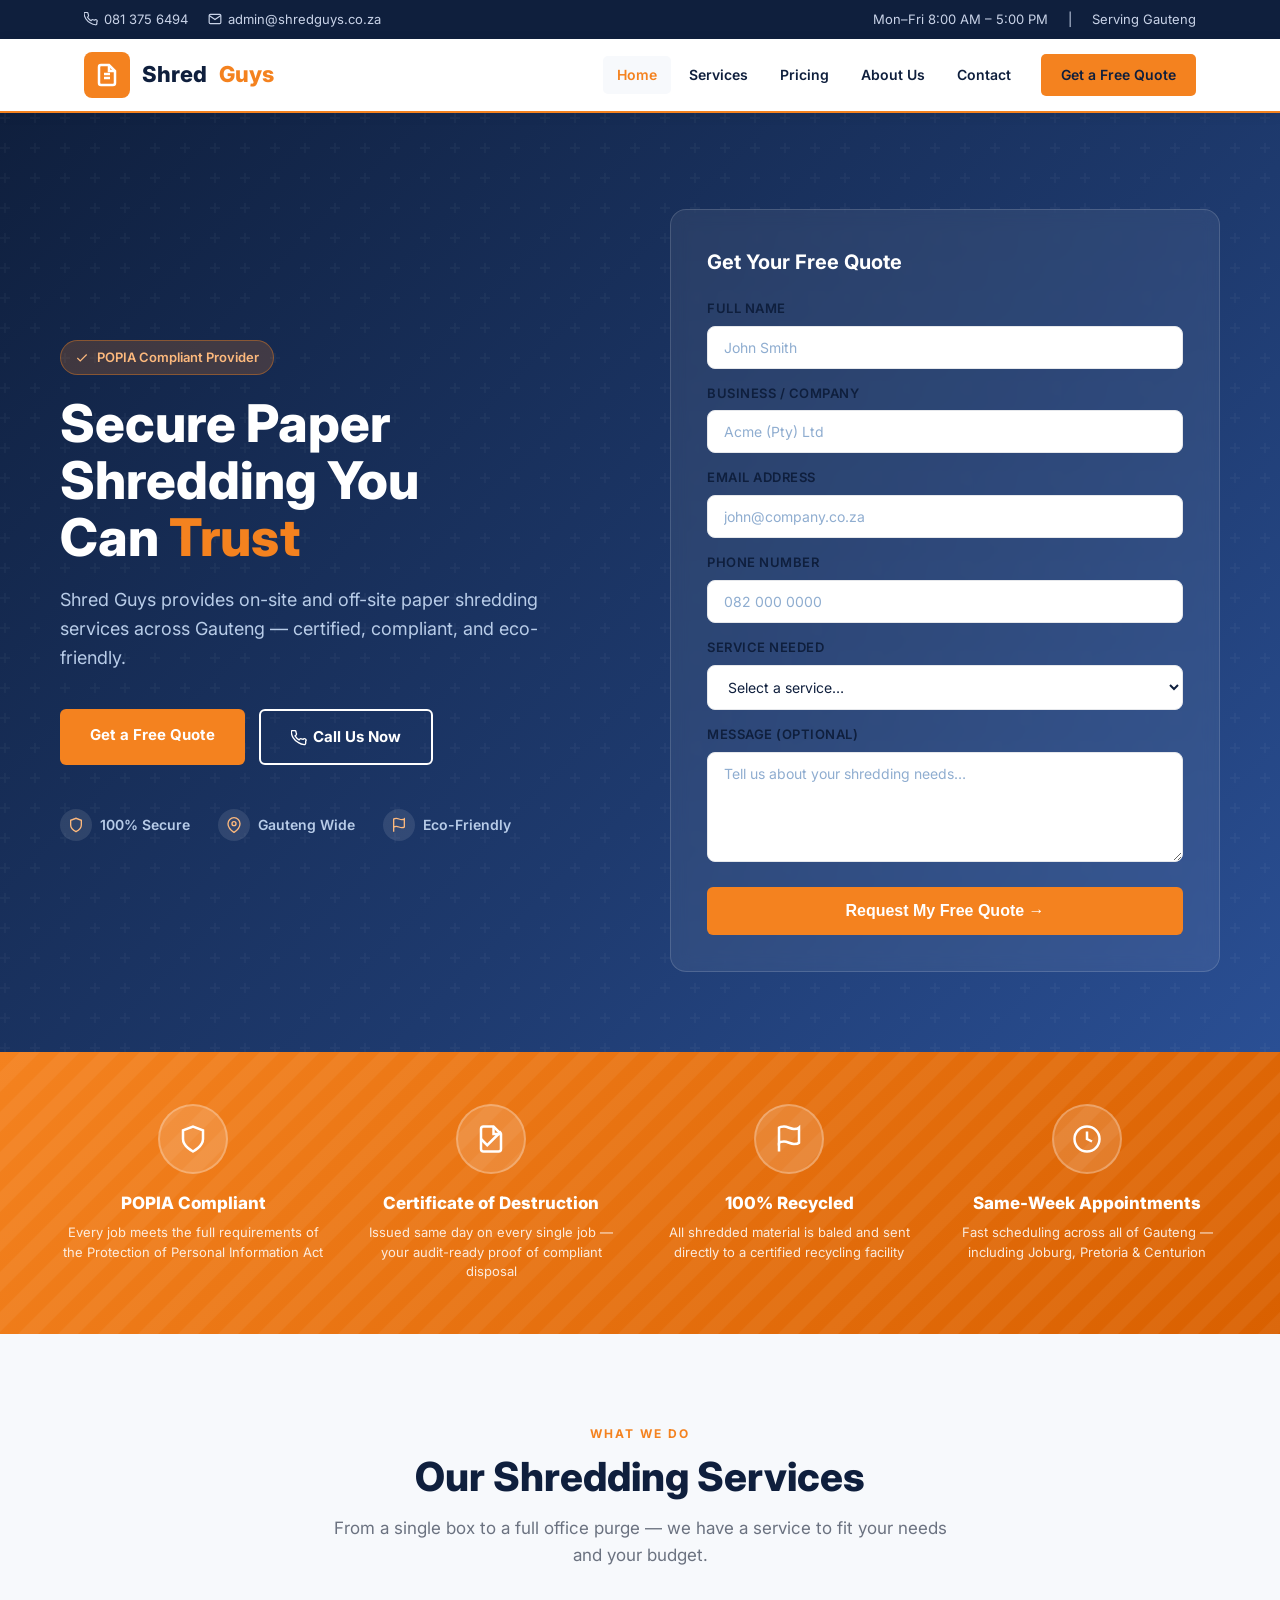
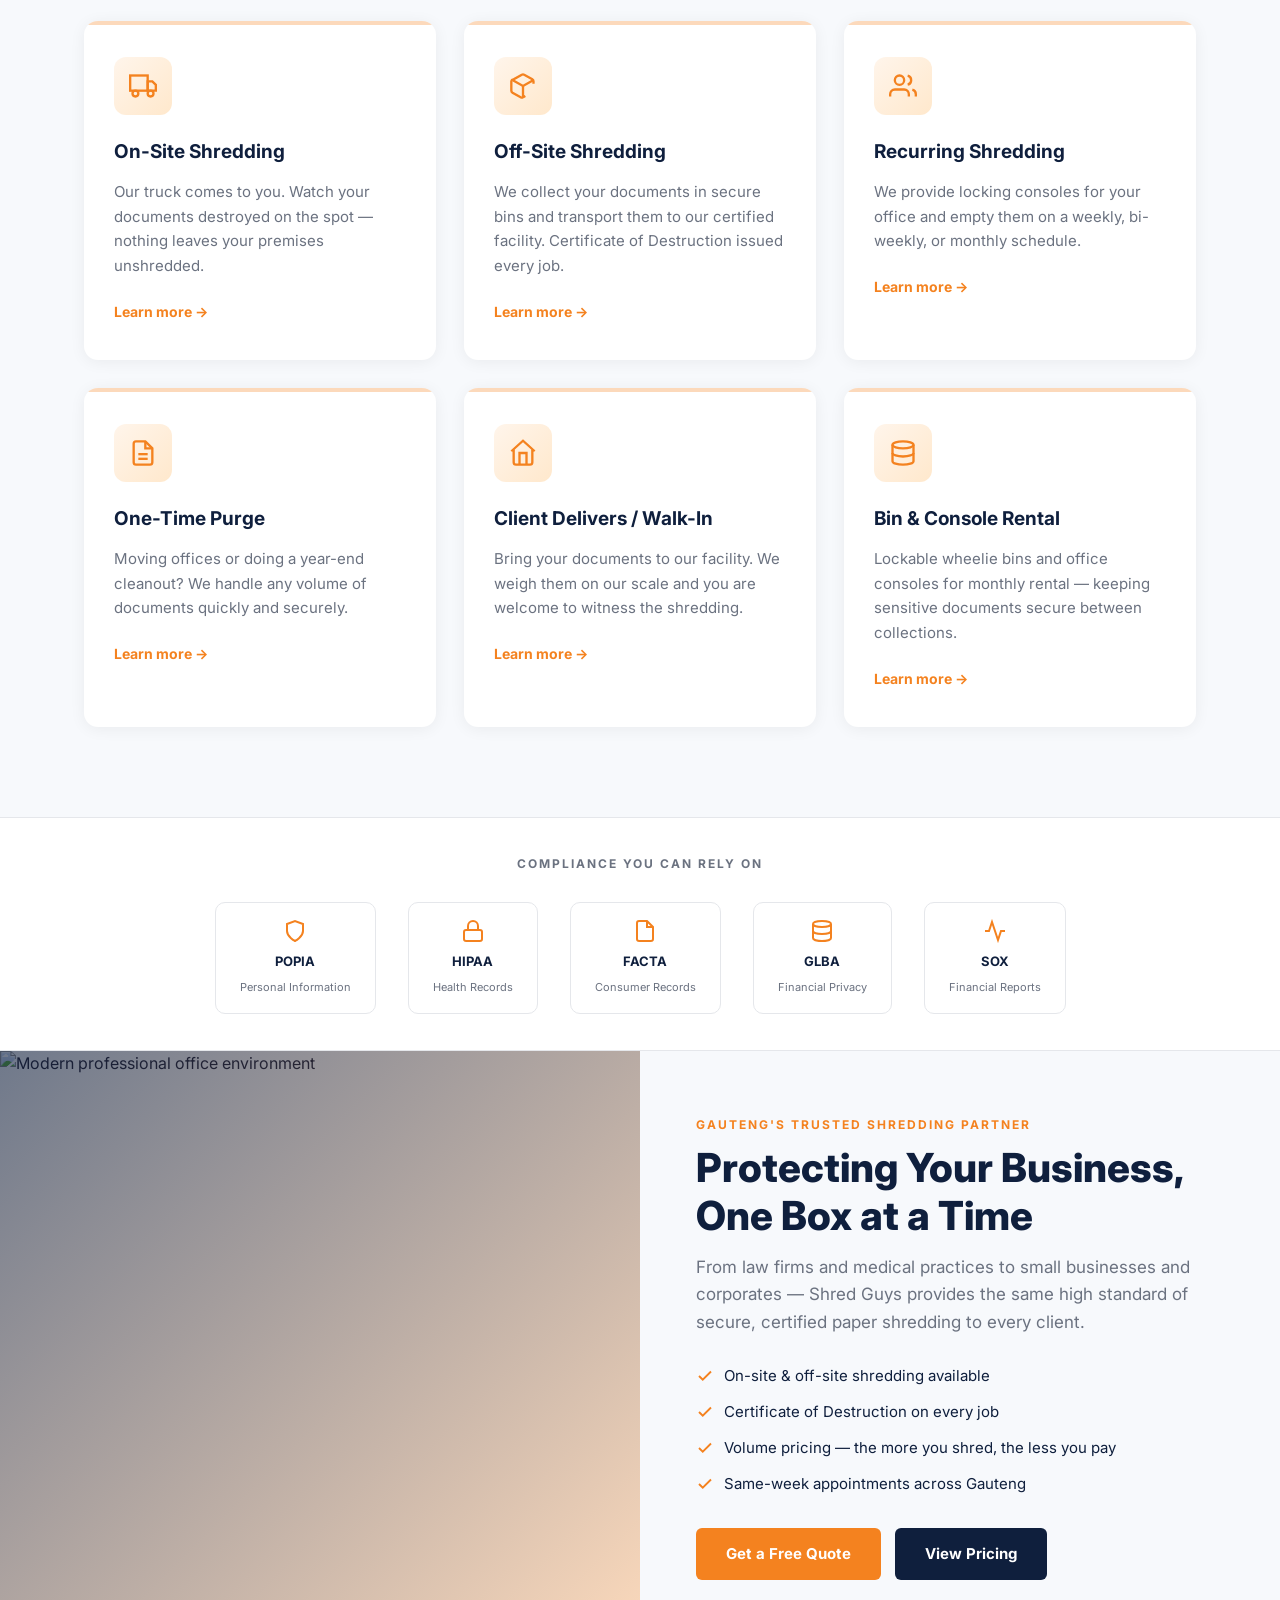
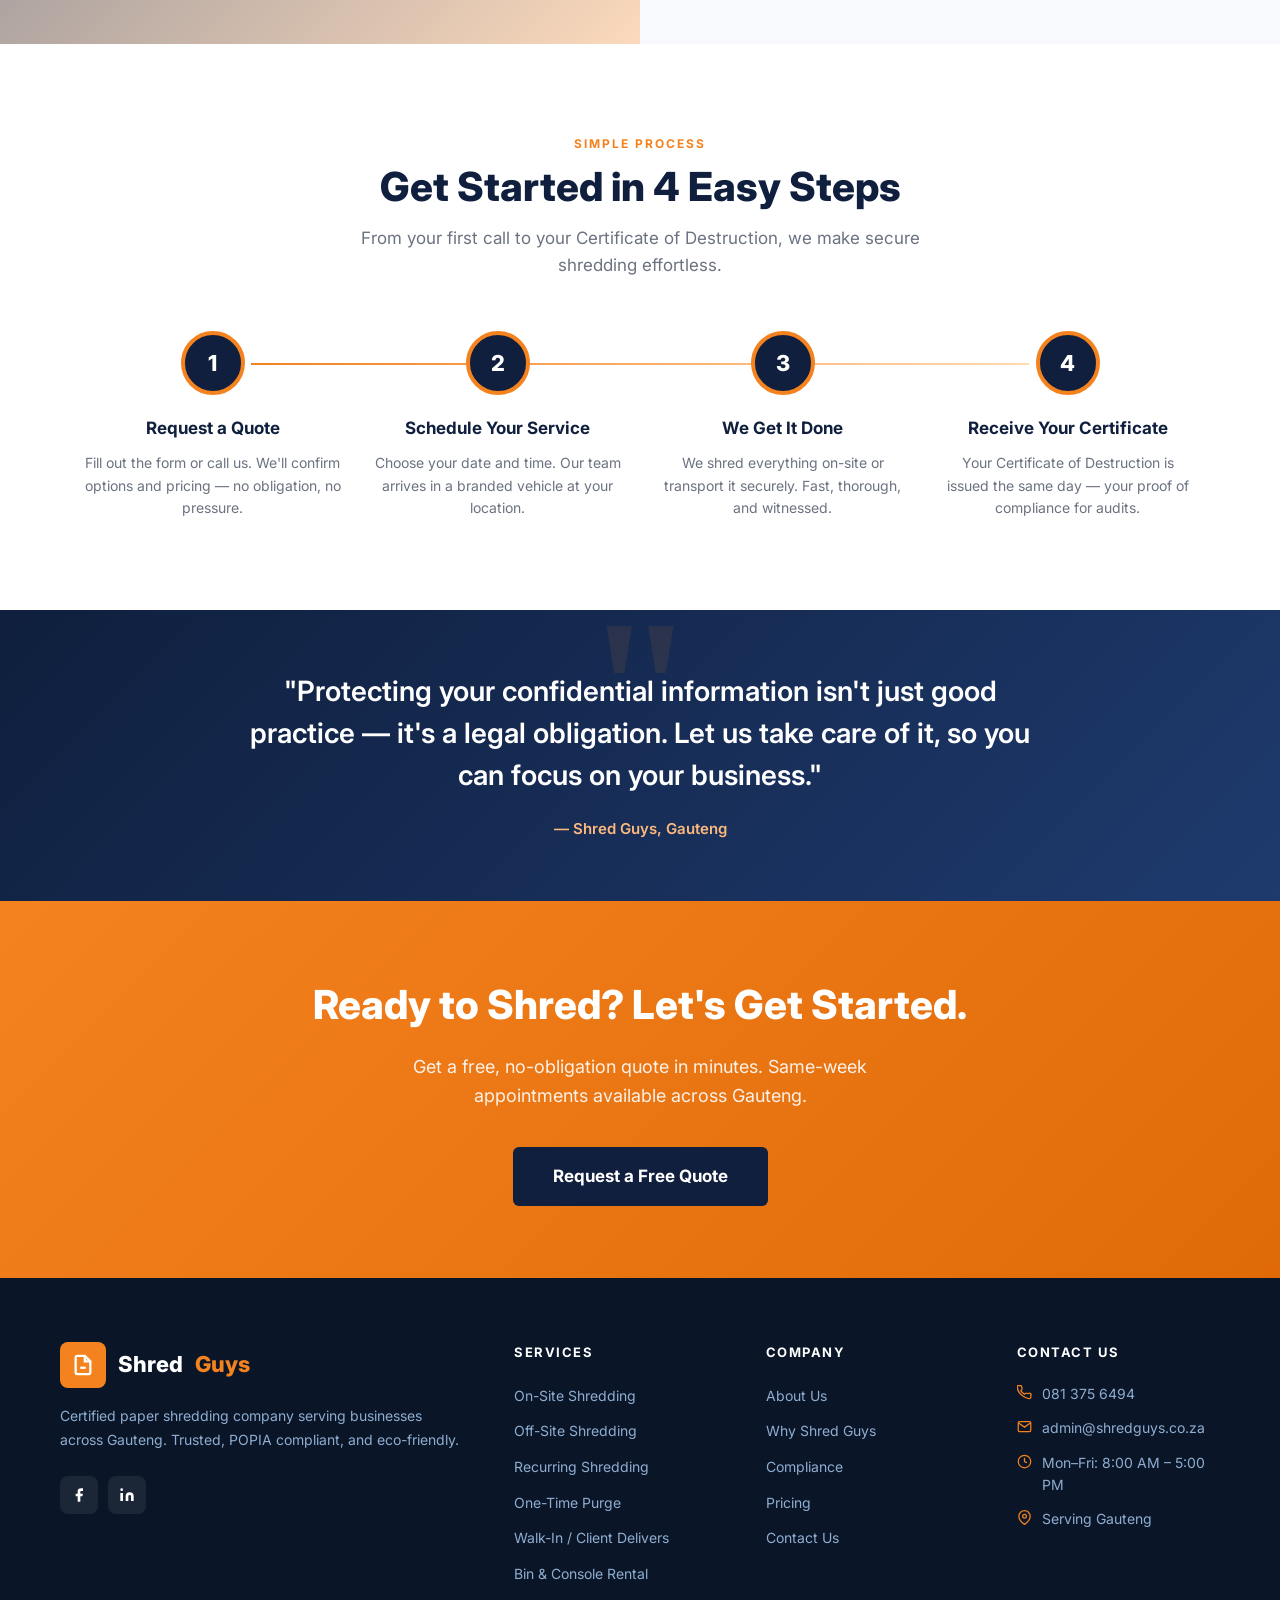
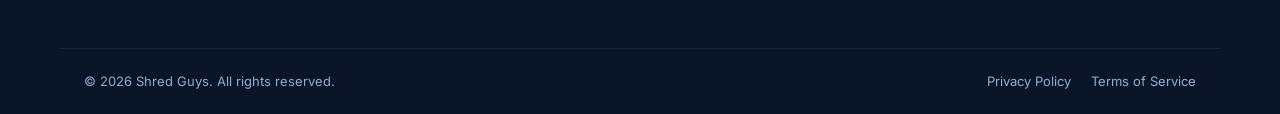
==== commit 3ae5f4cb: "Make logo one word (ShredGuys) and update phone to 081 375 6494 Co-Authored-By: Claude Sonnet 4.6 <n" ====
--- a/index.html
+++ b/index.html
@@ -10,11 +10,11 @@
 </head>
 <body>
 
-  <div class="topbar"><div class="container"><div class="topbar-left"><span class="topbar-item"><svg width="14" height="14" fill="none" stroke="currentColor" stroke-width="2" viewBox="0 0 24 24"><path d="M22 16.92v3a2 2 0 01-2.18 2 19.79 19.79 0 01-8.63-3.07A19.5 19.5 0 013.07 11.5a19.79 19.79 0 01-3.07-8.67A2 2 0 012 .84h3a2 2 0 012 1.72c.127.96.361 1.903.7 2.81a2 2 0 01-.45 2.11L6.09 8.91a16 16 0 006 6l1.27-1.27a2 2 0 012.11-.45c.907.339 1.85.573 2.81.7A2 2 0 0122 16.92z"/></svg><a href="tel:+27000000000">(000) 000-0000</a></span><span class="topbar-item"><svg width="14" height="14" fill="none" stroke="currentColor" stroke-width="2" viewBox="0 0 24 24"><path d="M4 4h16c1.1 0 2 .9 2 2v12c0 1.1-.9 2-2 2H4c-1.1 0-2-.9-2-2V6c0-1.1.9-2 2-2z"/><polyline points="22,6 12,13 2,6"/></svg><a href="mailto:admin@shredguys.co.za">admin@shredguys.co.za</a></span></div><div class="topbar-right"><span>Mon–Fri 8:00 AM – 5:00 PM</span><span>|</span><span>Serving Gauteng</span></div></div></div>
+  <div class="topbar"><div class="container"><div class="topbar-left"><span class="topbar-item"><svg width="14" height="14" fill="none" stroke="currentColor" stroke-width="2" viewBox="0 0 24 24"><path d="M22 16.92v3a2 2 0 01-2.18 2 19.79 19.79 0 01-8.63-3.07A19.5 19.5 0 013.07 11.5a19.79 19.79 0 01-3.07-8.67A2 2 0 012 .84h3a2 2 0 012 1.72c.127.96.361 1.903.7 2.81a2 2 0 01-.45 2.11L6.09 8.91a16 16 0 006 6l1.27-1.27a2 2 0 012.11-.45c.907.339 1.85.573 2.81.7A2 2 0 0122 16.92z"/></svg><a href="tel:+27813756494">081 375 6494</a></span><span class="topbar-item"><svg width="14" height="14" fill="none" stroke="currentColor" stroke-width="2" viewBox="0 0 24 24"><path d="M4 4h16c1.1 0 2 .9 2 2v12c0 1.1-.9 2-2 2H4c-1.1 0-2-.9-2-2V6c0-1.1.9-2 2-2z"/><polyline points="22,6 12,13 2,6"/></svg><a href="mailto:admin@shredguys.co.za">admin@shredguys.co.za</a></span></div><div class="topbar-right"><span>Mon–Fri 8:00 AM – 5:00 PM</span><span>|</span><span>Serving Gauteng</span></div></div></div>
 
   <header>
     <div class="nav-inner">
-      <a href="index.html" class="logo"><div class="logo-icon"><svg width="24" height="24" fill="none" stroke="white" stroke-width="2.5" viewBox="0 0 24 24"><path d="M14 2H6a2 2 0 00-2 2v16a2 2 0 002 2h12a2 2 0 002-2V8z"/><polyline points="14 2 14 8 20 8"/><line x1="9" y1="15" x2="15" y2="15"/><line x1="9" y1="11" x2="15" y2="11"/></svg></div>Shred <span class="highlight">Guys</span></a>
+      <a href="index.html" class="logo"><div class="logo-icon"><svg width="24" height="24" fill="none" stroke="white" stroke-width="2.5" viewBox="0 0 24 24"><path d="M14 2H6a2 2 0 00-2 2v16a2 2 0 002 2h12a2 2 0 002-2V8z"/><polyline points="14 2 14 8 20 8"/><line x1="9" y1="15" x2="15" y2="15"/><line x1="9" y1="11" x2="15" y2="11"/></svg></div>Shred<span class="highlight">Guys</span></a>
       <nav>
         <a href="index.html" class="nav-link active">Home</a>
         <a href="services.html" class="nav-link">Services</a>
@@ -39,7 +39,7 @@
         <p>Shred Guys provides on-site and off-site paper shredding services across Gauteng — certified, compliant, and eco-friendly.</p>
         <div class="hero-actions">
           <a href="contact.html" class="btn btn-orange">Get a Free Quote</a>
-          <a href="tel:+27000000000" class="btn btn-outline"><svg width="16" height="16" fill="none" stroke="currentColor" stroke-width="2" viewBox="0 0 24 24" style="display:inline;vertical-align:middle;margin-right:6px"><path d="M22 16.92v3a2 2 0 01-2.18 2 19.79 19.79 0 01-8.63-3.07A19.5 19.5 0 013.07 11.5 19.79 19.79 0 01.4 2.83 2 2 0 012.4.84h3a2 2 0 012 1.72c.127.96.361 1.903.7 2.81a2 2 0 01-.45 2.11L6.09 8.91a16 16 0 006 6l1.27-1.27a2 2 0 012.11-.45c.907.339 1.85.573 2.81.7A2 2 0 0122 16.92z"/></svg>Call Us Now</a>
+          <a href="tel:+27813756494" class="btn btn-outline"><svg width="16" height="16" fill="none" stroke="currentColor" stroke-width="2" viewBox="0 0 24 24" style="display:inline;vertical-align:middle;margin-right:6px"><path d="M22 16.92v3a2 2 0 01-2.18 2 19.79 19.79 0 01-8.63-3.07A19.5 19.5 0 013.07 11.5 19.79 19.79 0 01.4 2.83 2 2 0 012.4.84h3a2 2 0 012 1.72c.127.96.361 1.903.7 2.81a2 2 0 01-.45 2.11L6.09 8.91a16 16 0 006 6l1.27-1.27a2 2 0 012.11-.45c.907.339 1.85.573 2.81.7A2 2 0 0122 16.92z"/></svg>Call Us Now</a>
         </div>
         <div class="hero-trust">
           <div class="trust-item"><div class="trust-icon"><svg width="16" height="16" fill="none" stroke="#fdb97d" stroke-width="2" viewBox="0 0 24 24"><path d="M12 22s8-4 8-10V5l-8-3-8 3v7c0 6 8 10 8 10z"/></svg></div>100% Secure</div>
@@ -172,10 +172,10 @@
 
   <footer>
     <div class="footer-grid">
-      <div class="footer-brand"><a href="index.html" class="logo"><div class="logo-icon"><svg width="22" height="22" fill="none" stroke="white" stroke-width="2.5" viewBox="0 0 24 24"><path d="M14 2H6a2 2 0 00-2 2v16a2 2 0 002 2h12a2 2 0 002-2V8z"/><polyline points="14 2 14 8 20 8"/><line x1="9" y1="15" x2="15" y2="15"/></svg></div>Shred <span class="highlight">Guys</span></a><p>Certified paper shredding company serving businesses across Gauteng. Trusted, POPIA compliant, and eco-friendly.</p><div class="footer-social"><a href="#" class="social-btn"><svg width="16" height="16" fill="currentColor" viewBox="0 0 24 24"><path d="M18 2h-3a5 5 0 00-5 5v3H7v4h3v8h4v-8h3l1-4h-4V7a1 1 0 011-1h3z"/></svg></a><a href="#" class="social-btn"><svg width="16" height="16" fill="currentColor" viewBox="0 0 24 24"><path d="M16 8a6 6 0 016 6v7h-4v-7a2 2 0 00-2-2 2 2 0 00-2 2v7h-4v-7a6 6 0 016-6zM2 9h4v12H2z"/><circle cx="4" cy="4" r="2"/></svg></a></div></div>
+      <div class="footer-brand"><a href="index.html" class="logo"><div class="logo-icon"><svg width="22" height="22" fill="none" stroke="white" stroke-width="2.5" viewBox="0 0 24 24"><path d="M14 2H6a2 2 0 00-2 2v16a2 2 0 002 2h12a2 2 0 002-2V8z"/><polyline points="14 2 14 8 20 8"/><line x1="9" y1="15" x2="15" y2="15"/></svg></div>Shred<span class="highlight">Guys</span></a><p>Certified paper shredding company serving businesses across Gauteng. Trusted, POPIA compliant, and eco-friendly.</p><div class="footer-social"><a href="#" class="social-btn"><svg width="16" height="16" fill="currentColor" viewBox="0 0 24 24"><path d="M18 2h-3a5 5 0 00-5 5v3H7v4h3v8h4v-8h3l1-4h-4V7a1 1 0 011-1h3z"/></svg></a><a href="#" class="social-btn"><svg width="16" height="16" fill="currentColor" viewBox="0 0 24 24"><path d="M16 8a6 6 0 016 6v7h-4v-7a2 2 0 00-2-2 2 2 0 00-2 2v7h-4v-7a6 6 0 016-6zM2 9h4v12H2z"/><circle cx="4" cy="4" r="2"/></svg></a></div></div>
       <div><h4>Services</h4><ul><li><a href="services.html">On-Site Shredding</a></li><li><a href="services.html">Off-Site Shredding</a></li><li><a href="services.html">Recurring Shredding</a></li><li><a href="services.html">One-Time Purge</a></li><li><a href="services.html">Walk-In / Client Delivers</a></li><li><a href="services.html">Bin &amp; Console Rental</a></li></ul></div>
       <div><h4>Company</h4><ul><li><a href="about.html">About Us</a></li><li><a href="about.html">Why Shred Guys</a></li><li><a href="about.html">Compliance</a></li><li><a href="pricing.html">Pricing</a></li><li><a href="contact.html">Contact Us</a></li></ul></div>
-      <div><h4>Contact Us</h4><ul class="footer-contact"><li><svg width="15" height="15" fill="none" stroke="currentColor" stroke-width="2" viewBox="0 0 24 24"><path d="M22 16.92v3a2 2 0 01-2.18 2 19.79 19.79 0 01-8.63-3.07A19.5 19.5 0 013.07 11.5 19.79 19.79 0 01.4 2.83 2 2 0 012.4.84h3a2 2 0 012 1.72c.127.96.361 1.903.7 2.81a2 2 0 01-.45 2.11L6.09 8.91a16 16 0 006 6l1.27-1.27a2 2 0 012.11-.45c.907.339 1.85.573 2.81.7A2 2 0 0122 16.92z"/></svg><a href="tel:+27000000000">(000) 000-0000</a></li><li><svg width="15" height="15" fill="none" stroke="currentColor" stroke-width="2" viewBox="0 0 24 24"><path d="M4 4h16c1.1 0 2 .9 2 2v12c0 1.1-.9 2-2 2H4c-1.1 0-2-.9-2-2V6c0-1.1.9-2 2-2z"/><polyline points="22,6 12,13 2,6"/></svg><a href="mailto:admin@shredguys.co.za">admin@shredguys.co.za</a></li><li><svg width="15" height="15" fill="none" stroke="currentColor" stroke-width="2" viewBox="0 0 24 24"><circle cx="12" cy="12" r="10"/><polyline points="12 6 12 12 16 14"/></svg>Mon–Fri: 8:00 AM – 5:00 PM</li><li><svg width="15" height="15" fill="none" stroke="currentColor" stroke-width="2" viewBox="0 0 24 24"><path d="M21 10c0 7-9 13-9 13S3 17 3 10a9 9 0 0118 0z"/><circle cx="12" cy="10" r="3"/></svg>Serving Gauteng</li></ul></div>
+      <div><h4>Contact Us</h4><ul class="footer-contact"><li><svg width="15" height="15" fill="none" stroke="currentColor" stroke-width="2" viewBox="0 0 24 24"><path d="M22 16.92v3a2 2 0 01-2.18 2 19.79 19.79 0 01-8.63-3.07A19.5 19.5 0 013.07 11.5 19.79 19.79 0 01.4 2.83 2 2 0 012.4.84h3a2 2 0 012 1.72c.127.96.361 1.903.7 2.81a2 2 0 01-.45 2.11L6.09 8.91a16 16 0 006 6l1.27-1.27a2 2 0 012.11-.45c.907.339 1.85.573 2.81.7A2 2 0 0122 16.92z"/></svg><a href="tel:+27813756494">081 375 6494</a></li><li><svg width="15" height="15" fill="none" stroke="currentColor" stroke-width="2" viewBox="0 0 24 24"><path d="M4 4h16c1.1 0 2 .9 2 2v12c0 1.1-.9 2-2 2H4c-1.1 0-2-.9-2-2V6c0-1.1.9-2 2-2z"/><polyline points="22,6 12,13 2,6"/></svg><a href="mailto:admin@shredguys.co.za">admin@shredguys.co.za</a></li><li><svg width="15" height="15" fill="none" stroke="currentColor" stroke-width="2" viewBox="0 0 24 24"><circle cx="12" cy="12" r="10"/><polyline points="12 6 12 12 16 14"/></svg>Mon–Fri: 8:00 AM – 5:00 PM</li><li><svg width="15" height="15" fill="none" stroke="currentColor" stroke-width="2" viewBox="0 0 24 24"><path d="M21 10c0 7-9 13-9 13S3 17 3 10a9 9 0 0118 0z"/><circle cx="12" cy="10" r="3"/></svg>Serving Gauteng</li></ul></div>
     </div>
     <div class="footer-bottom"><span>© 2026 Shred Guys. All rights reserved.</span><div class="footer-bottom-links"><a href="#">Privacy Policy</a><a href="#">Terms of Service</a></div></div>
   </footer>
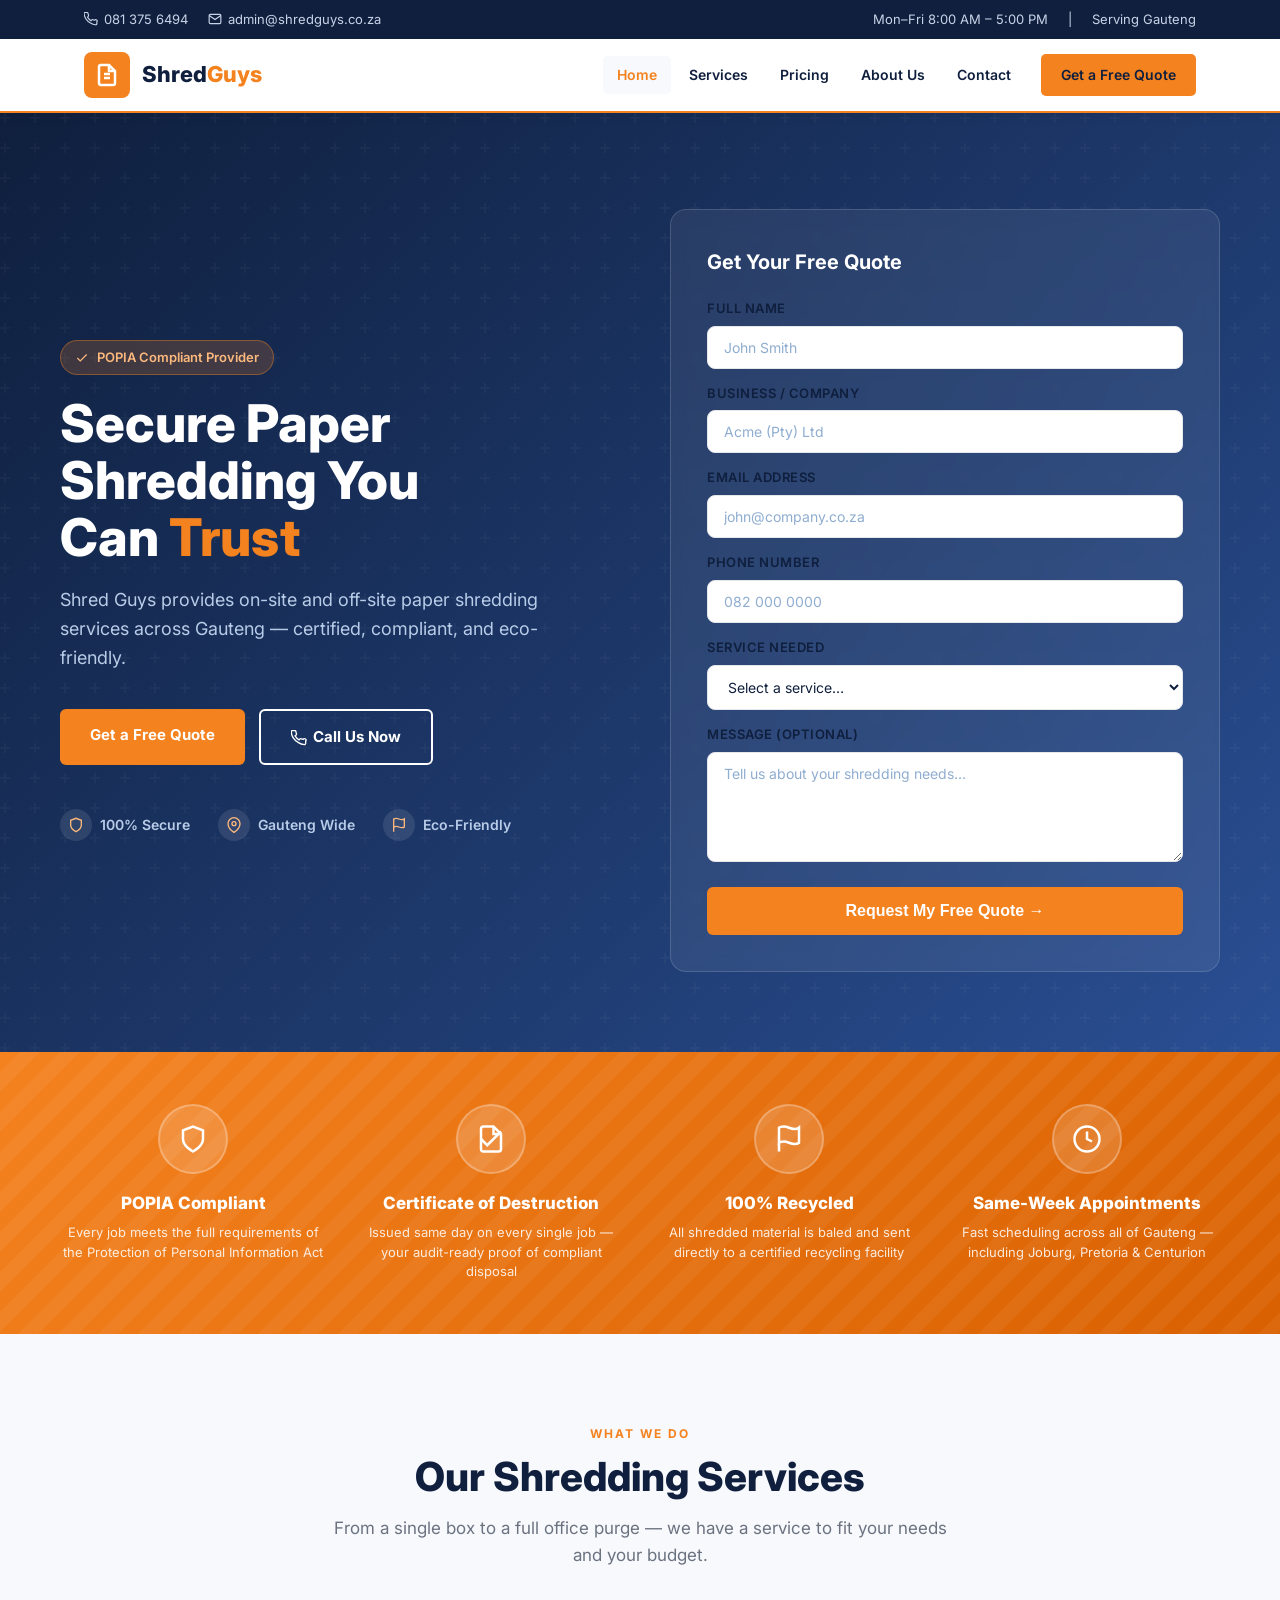
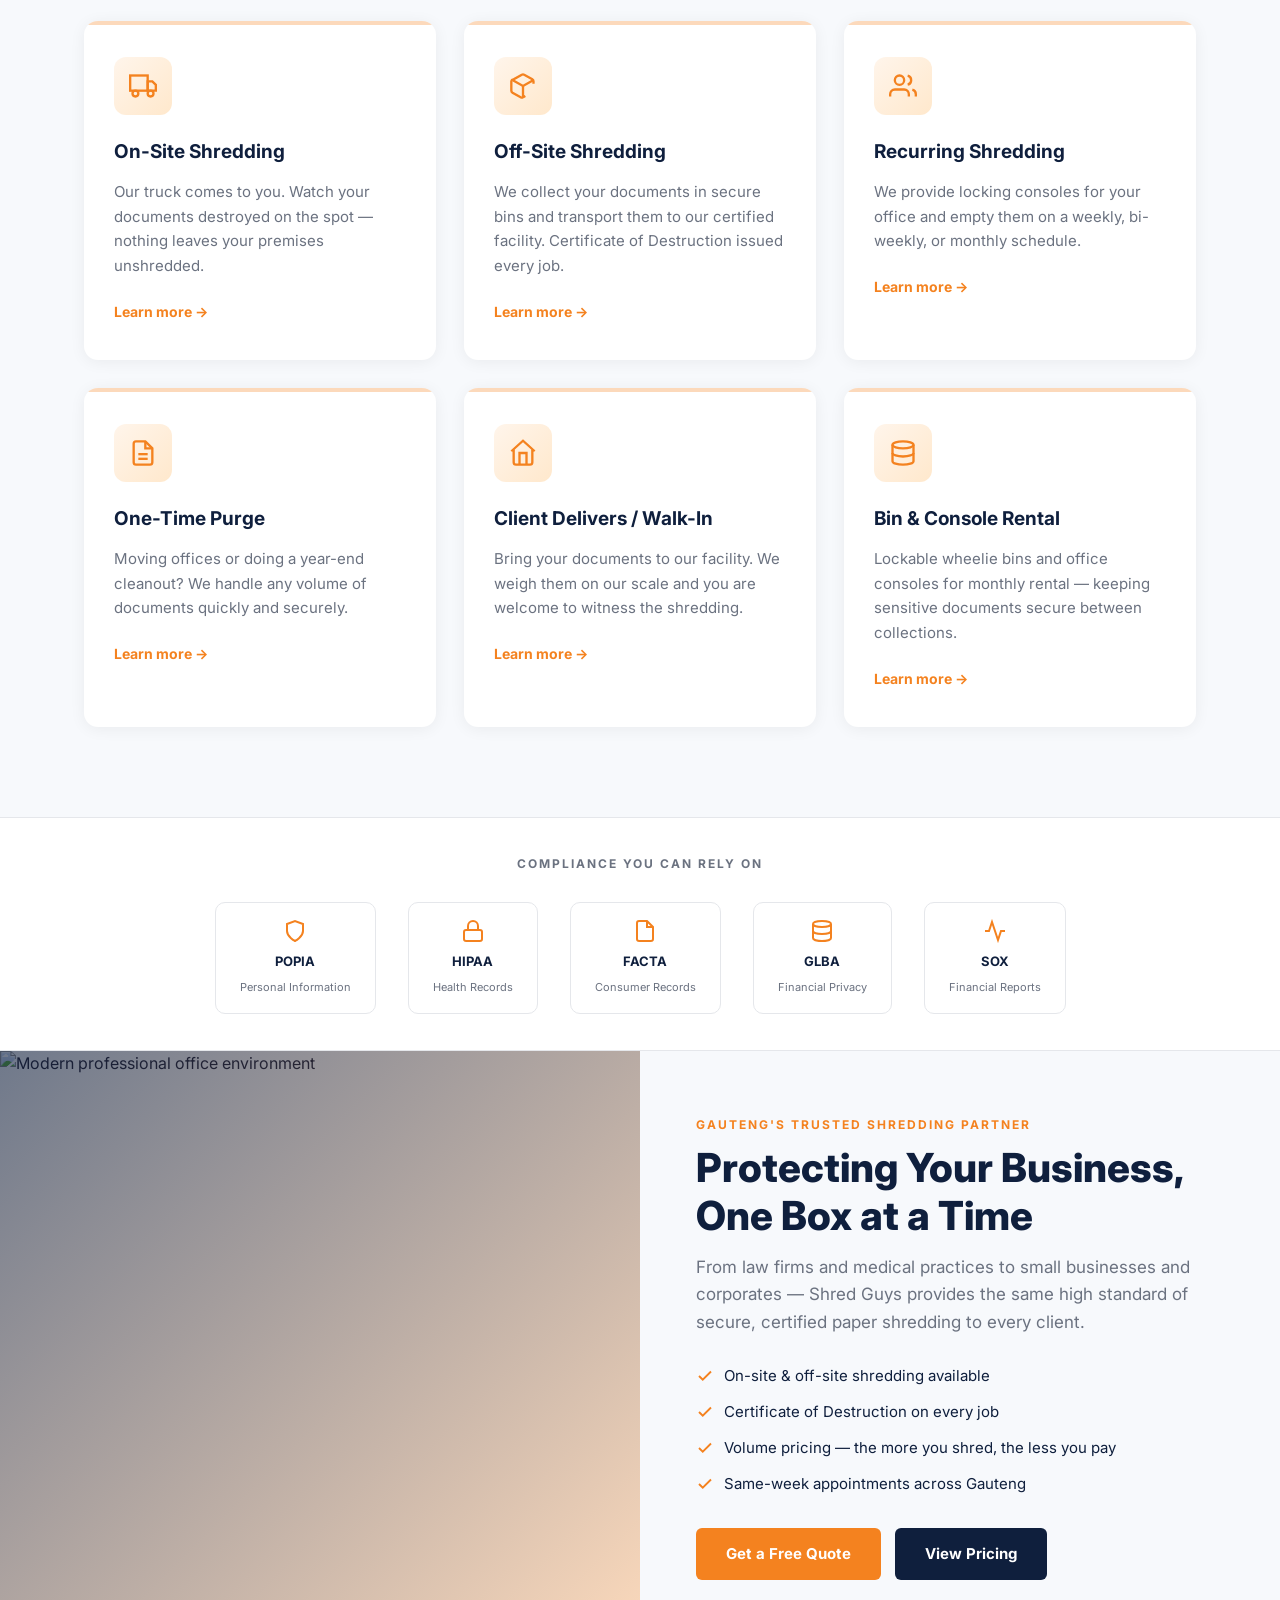
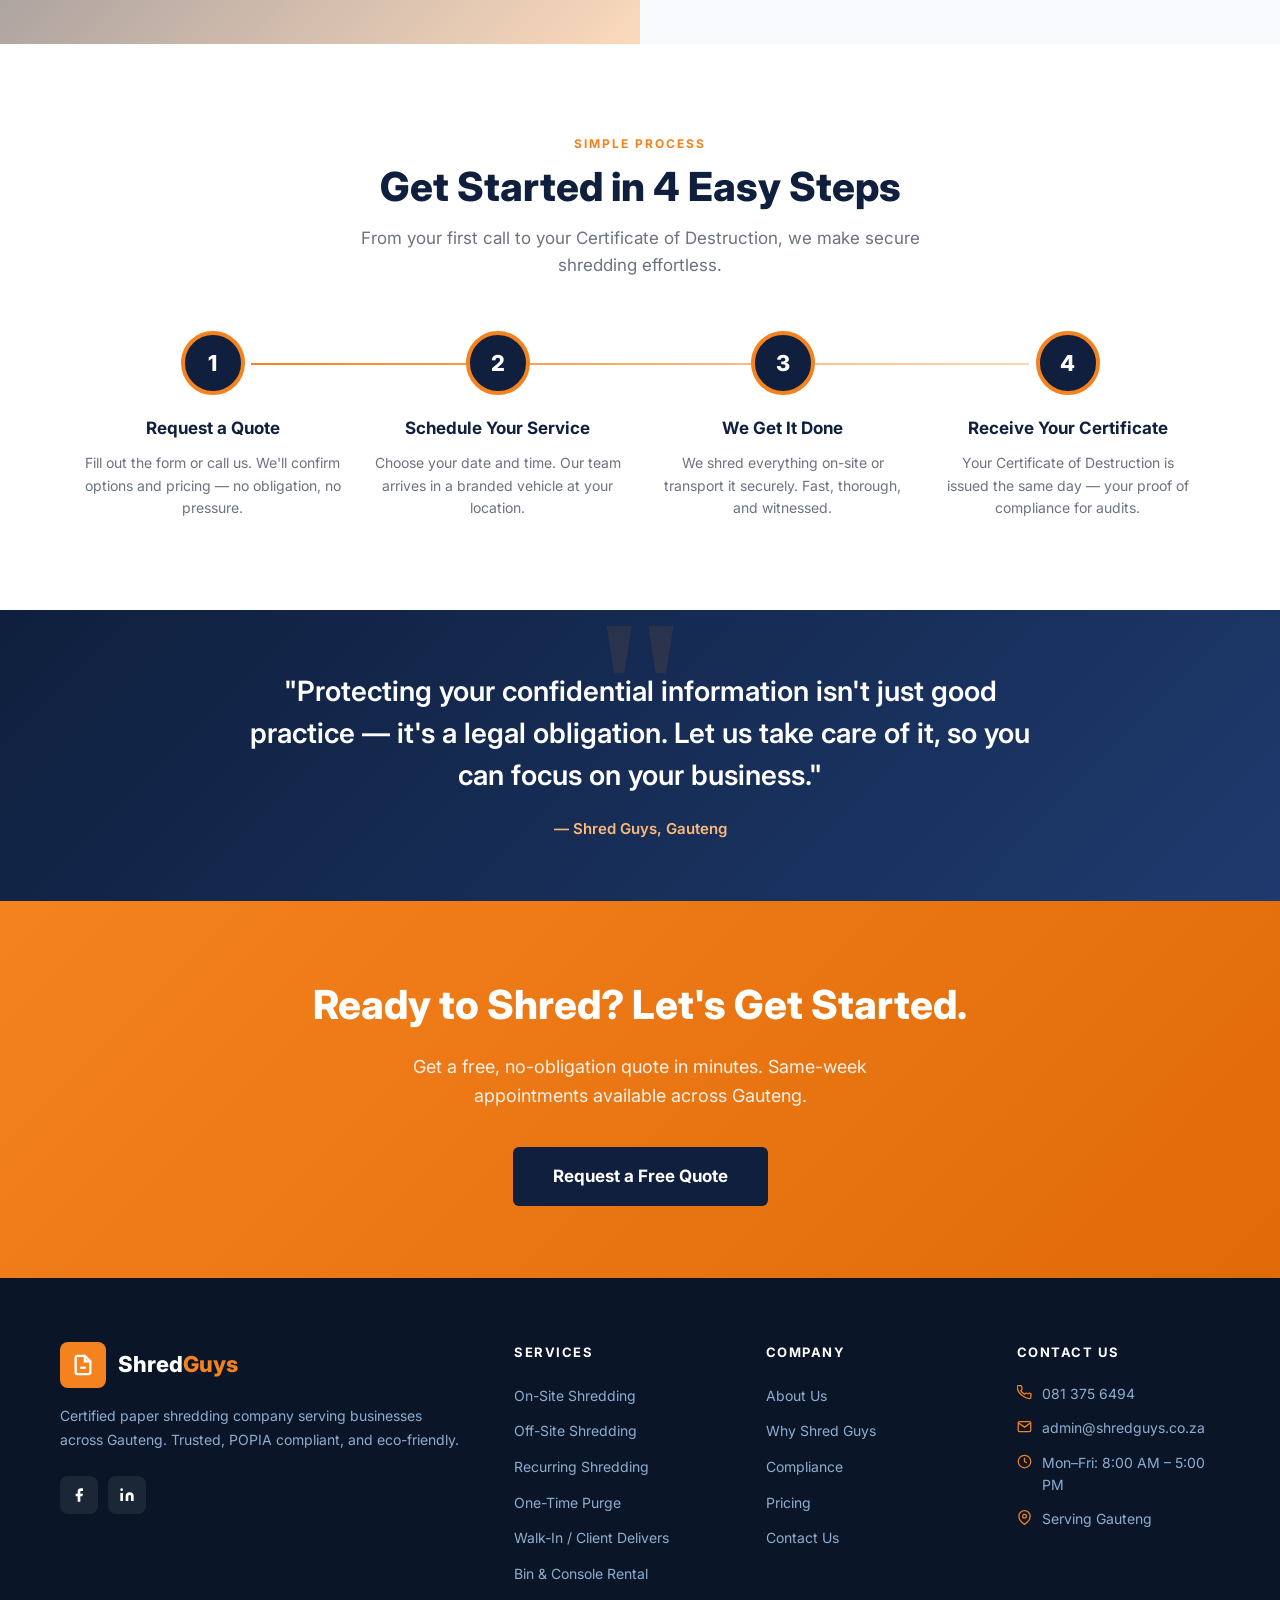
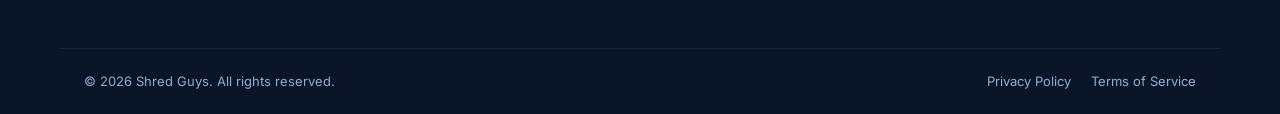
==== commit 42c6125a: "Fix logo to one word, update phone, wire forms to Formspree Co-Authored-By: Claude Sonnet 4.6 <norep" ====
--- a/index.html
+++ b/index.html
@@ -14,7 +14,7 @@
 
   <header>
     <div class="nav-inner">
-      <a href="index.html" class="logo"><div class="logo-icon"><svg width="24" height="24" fill="none" stroke="white" stroke-width="2.5" viewBox="0 0 24 24"><path d="M14 2H6a2 2 0 00-2 2v16a2 2 0 002 2h12a2 2 0 002-2V8z"/><polyline points="14 2 14 8 20 8"/><line x1="9" y1="15" x2="15" y2="15"/><line x1="9" y1="11" x2="15" y2="11"/></svg></div>Shred<span class="highlight">Guys</span></a>
+      <a href="index.html" class="logo"><div class="logo-icon"><svg width="24" height="24" fill="none" stroke="white" stroke-width="2.5" viewBox="0 0 24 24"><path d="M14 2H6a2 2 0 00-2 2v16a2 2 0 002 2h12a2 2 0 002-2V8z"/><polyline points="14 2 14 8 20 8"/><line x1="9" y1="15" x2="15" y2="15"/><line x1="9" y1="11" x2="15" y2="11"/></svg></div><span>Shred<span class="highlight">Guys</span></span></a>
       <nav>
         <a href="index.html" class="nav-link active">Home</a>
         <a href="services.html" class="nav-link">Services</a>
@@ -49,12 +49,13 @@
       </div>
       <div class="hero-card">
         <h3>Get Your Free Quote</h3>
-        <div class="form-group"><label>Full Name</label><input type="text" placeholder="John Smith" /></div>
-        <div class="form-group"><label>Business / Company</label><input type="text" placeholder="Acme (Pty) Ltd" /></div>
-        <div class="form-group"><label>Email Address</label><input type="email" placeholder="john@company.co.za" /></div>
-        <div class="form-group"><label>Phone Number</label><input type="tel" placeholder="082 000 0000" /></div>
-        <div class="form-group"><label>Service Needed</label><select><option value="" disabled selected>Select a service…</option><option>On-Site Shredding</option><option>Off-Site Shredding</option><option>Recurring Scheduled Shredding</option><option>One-Time Purge / Office Cleanup</option><option>Client Delivers / Walk-In</option></select></div>
-        <div class="form-group"><label>Message (Optional)</label><textarea placeholder="Tell us about your shredding needs…"></textarea></div>
+        <input type="hidden" name="_subject" value="New Quote Request – ShredGuys" />
+        <div class="form-group"><label>Full Name</label><input type="text" name="name" placeholder="John Smith" /></div>
+        <div class="form-group"><label>Business / Company</label><input type="text" name="company" placeholder="Acme (Pty) Ltd" /></div>
+        <div class="form-group"><label>Email Address</label><input type="email" name="email" placeholder="john@company.co.za" /></div>
+        <div class="form-group"><label>Phone Number</label><input type="tel" name="phone" placeholder="082 000 0000" /></div>
+        <div class="form-group"><label>Service Needed</label><select name="service"><option value="" disabled selected>Select a service…</option><option>On-Site Shredding</option><option>Off-Site Shredding</option><option>Recurring Scheduled Shredding</option><option>One-Time Purge / Office Cleanup</option><option>Client Delivers / Walk-In</option></select></div>
+        <div class="form-group"><label>Message (Optional)</label><textarea name="message" placeholder="Tell us about your shredding needs…"></textarea></div>
         <button class="btn btn-orange" onclick="handleQuote(this)">Request My Free Quote →</button>
       </div>
     </div>
@@ -172,7 +173,7 @@
 
   <footer>
     <div class="footer-grid">
-      <div class="footer-brand"><a href="index.html" class="logo"><div class="logo-icon"><svg width="22" height="22" fill="none" stroke="white" stroke-width="2.5" viewBox="0 0 24 24"><path d="M14 2H6a2 2 0 00-2 2v16a2 2 0 002 2h12a2 2 0 002-2V8z"/><polyline points="14 2 14 8 20 8"/><line x1="9" y1="15" x2="15" y2="15"/></svg></div>Shred<span class="highlight">Guys</span></a><p>Certified paper shredding company serving businesses across Gauteng. Trusted, POPIA compliant, and eco-friendly.</p><div class="footer-social"><a href="#" class="social-btn"><svg width="16" height="16" fill="currentColor" viewBox="0 0 24 24"><path d="M18 2h-3a5 5 0 00-5 5v3H7v4h3v8h4v-8h3l1-4h-4V7a1 1 0 011-1h3z"/></svg></a><a href="#" class="social-btn"><svg width="16" height="16" fill="currentColor" viewBox="0 0 24 24"><path d="M16 8a6 6 0 016 6v7h-4v-7a2 2 0 00-2-2 2 2 0 00-2 2v7h-4v-7a6 6 0 016-6zM2 9h4v12H2z"/><circle cx="4" cy="4" r="2"/></svg></a></div></div>
+      <div class="footer-brand"><a href="index.html" class="logo"><div class="logo-icon"><svg width="22" height="22" fill="none" stroke="white" stroke-width="2.5" viewBox="0 0 24 24"><path d="M14 2H6a2 2 0 00-2 2v16a2 2 0 002 2h12a2 2 0 002-2V8z"/><polyline points="14 2 14 8 20 8"/><line x1="9" y1="15" x2="15" y2="15"/></svg></div><span>Shred<span class="highlight">Guys</span></span></a><p>Certified paper shredding company serving businesses across Gauteng. Trusted, POPIA compliant, and eco-friendly.</p><div class="footer-social"><a href="#" class="social-btn"><svg width="16" height="16" fill="currentColor" viewBox="0 0 24 24"><path d="M18 2h-3a5 5 0 00-5 5v3H7v4h3v8h4v-8h3l1-4h-4V7a1 1 0 011-1h3z"/></svg></a><a href="#" class="social-btn"><svg width="16" height="16" fill="currentColor" viewBox="0 0 24 24"><path d="M16 8a6 6 0 016 6v7h-4v-7a2 2 0 00-2-2 2 2 0 00-2 2v7h-4v-7a6 6 0 016-6zM2 9h4v12H2z"/><circle cx="4" cy="4" r="2"/></svg></a></div></div>
       <div><h4>Services</h4><ul><li><a href="services.html">On-Site Shredding</a></li><li><a href="services.html">Off-Site Shredding</a></li><li><a href="services.html">Recurring Shredding</a></li><li><a href="services.html">One-Time Purge</a></li><li><a href="services.html">Walk-In / Client Delivers</a></li><li><a href="services.html">Bin &amp; Console Rental</a></li></ul></div>
       <div><h4>Company</h4><ul><li><a href="about.html">About Us</a></li><li><a href="about.html">Why Shred Guys</a></li><li><a href="about.html">Compliance</a></li><li><a href="pricing.html">Pricing</a></li><li><a href="contact.html">Contact Us</a></li></ul></div>
       <div><h4>Contact Us</h4><ul class="footer-contact"><li><svg width="15" height="15" fill="none" stroke="currentColor" stroke-width="2" viewBox="0 0 24 24"><path d="M22 16.92v3a2 2 0 01-2.18 2 19.79 19.79 0 01-8.63-3.07A19.5 19.5 0 013.07 11.5 19.79 19.79 0 01.4 2.83 2 2 0 012.4.84h3a2 2 0 012 1.72c.127.96.361 1.903.7 2.81a2 2 0 01-.45 2.11L6.09 8.91a16 16 0 006 6l1.27-1.27a2 2 0 012.11-.45c.907.339 1.85.573 2.81.7A2 2 0 0122 16.92z"/></svg><a href="tel:+27813756494">081 375 6494</a></li><li><svg width="15" height="15" fill="none" stroke="currentColor" stroke-width="2" viewBox="0 0 24 24"><path d="M4 4h16c1.1 0 2 .9 2 2v12c0 1.1-.9 2-2 2H4c-1.1 0-2-.9-2-2V6c0-1.1.9-2 2-2z"/><polyline points="22,6 12,13 2,6"/></svg><a href="mailto:admin@shredguys.co.za">admin@shredguys.co.za</a></li><li><svg width="15" height="15" fill="none" stroke="currentColor" stroke-width="2" viewBox="0 0 24 24"><circle cx="12" cy="12" r="10"/><polyline points="12 6 12 12 16 14"/></svg>Mon–Fri: 8:00 AM – 5:00 PM</li><li><svg width="15" height="15" fill="none" stroke="currentColor" stroke-width="2" viewBox="0 0 24 24"><path d="M21 10c0 7-9 13-9 13S3 17 3 10a9 9 0 0118 0z"/><circle cx="12" cy="10" r="3"/></svg>Serving Gauteng</li></ul></div>
@@ -187,7 +188,17 @@
     const s=document.getElementById('scrollTop');
     window.addEventListener('scroll',()=>s.classList.toggle('visible',window.scrollY>400));
     s.addEventListener('click',()=>window.scrollTo({top:0,behavior:'smooth'}));
-    function handleQuote(btn){btn.textContent="Thank you! We'll be in touch shortly.";btn.style.background='#15803d';btn.disabled=true;setTimeout(()=>{btn.textContent='Request My Free Quote →';btn.style.background='';btn.disabled=false;},4000);}
+    async function handleQuote(btn){
+      const card=btn.closest('.hero-card');
+      const data=new FormData();
+      card.querySelectorAll('input[name],select[name],textarea[name]').forEach(el=>data.append(el.name,el.value));
+      btn.textContent='Sending…';btn.disabled=true;
+      try{
+        const res=await fetch('https://formspree.io/f/REPLACE_WITH_YOUR_FORM_ID',{method:'POST',body:data,headers:{Accept:'application/json'}});
+        if(res.ok){btn.textContent="Thank you! We'll be in touch shortly.";btn.style.background='#15803d';}
+        else{btn.textContent='Something went wrong — please call us.';btn.style.background='#dc2626';btn.disabled=false;}
+      }catch{btn.textContent='Something went wrong — please call us.';btn.style.background='#dc2626';btn.disabled=false;}
+    }
     // Scroll reveal
     const ro=new IntersectionObserver(entries=>entries.forEach(e=>{if(e.isIntersecting){e.target.classList.add('visible');ro.unobserve(e.target);}}),{threshold:.15});
     document.querySelectorAll('.reveal').forEach(el=>ro.observe(el));
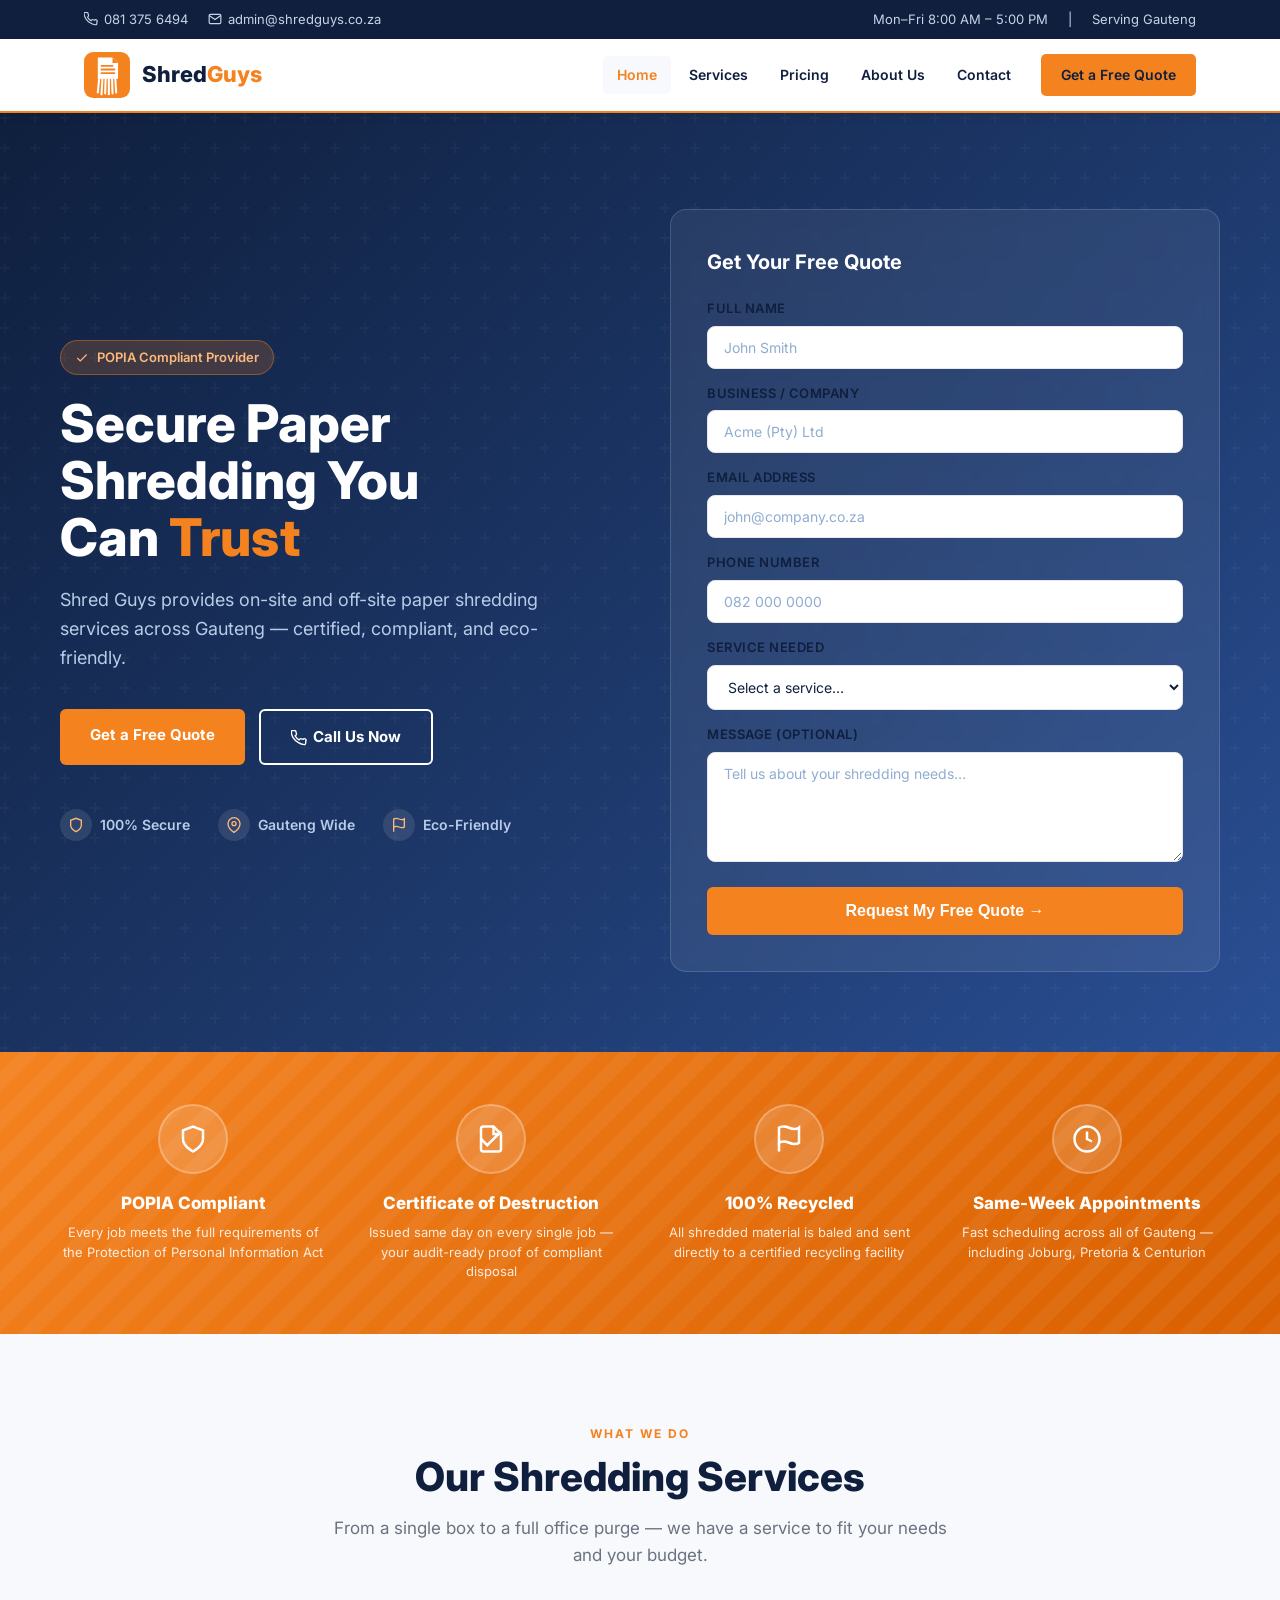
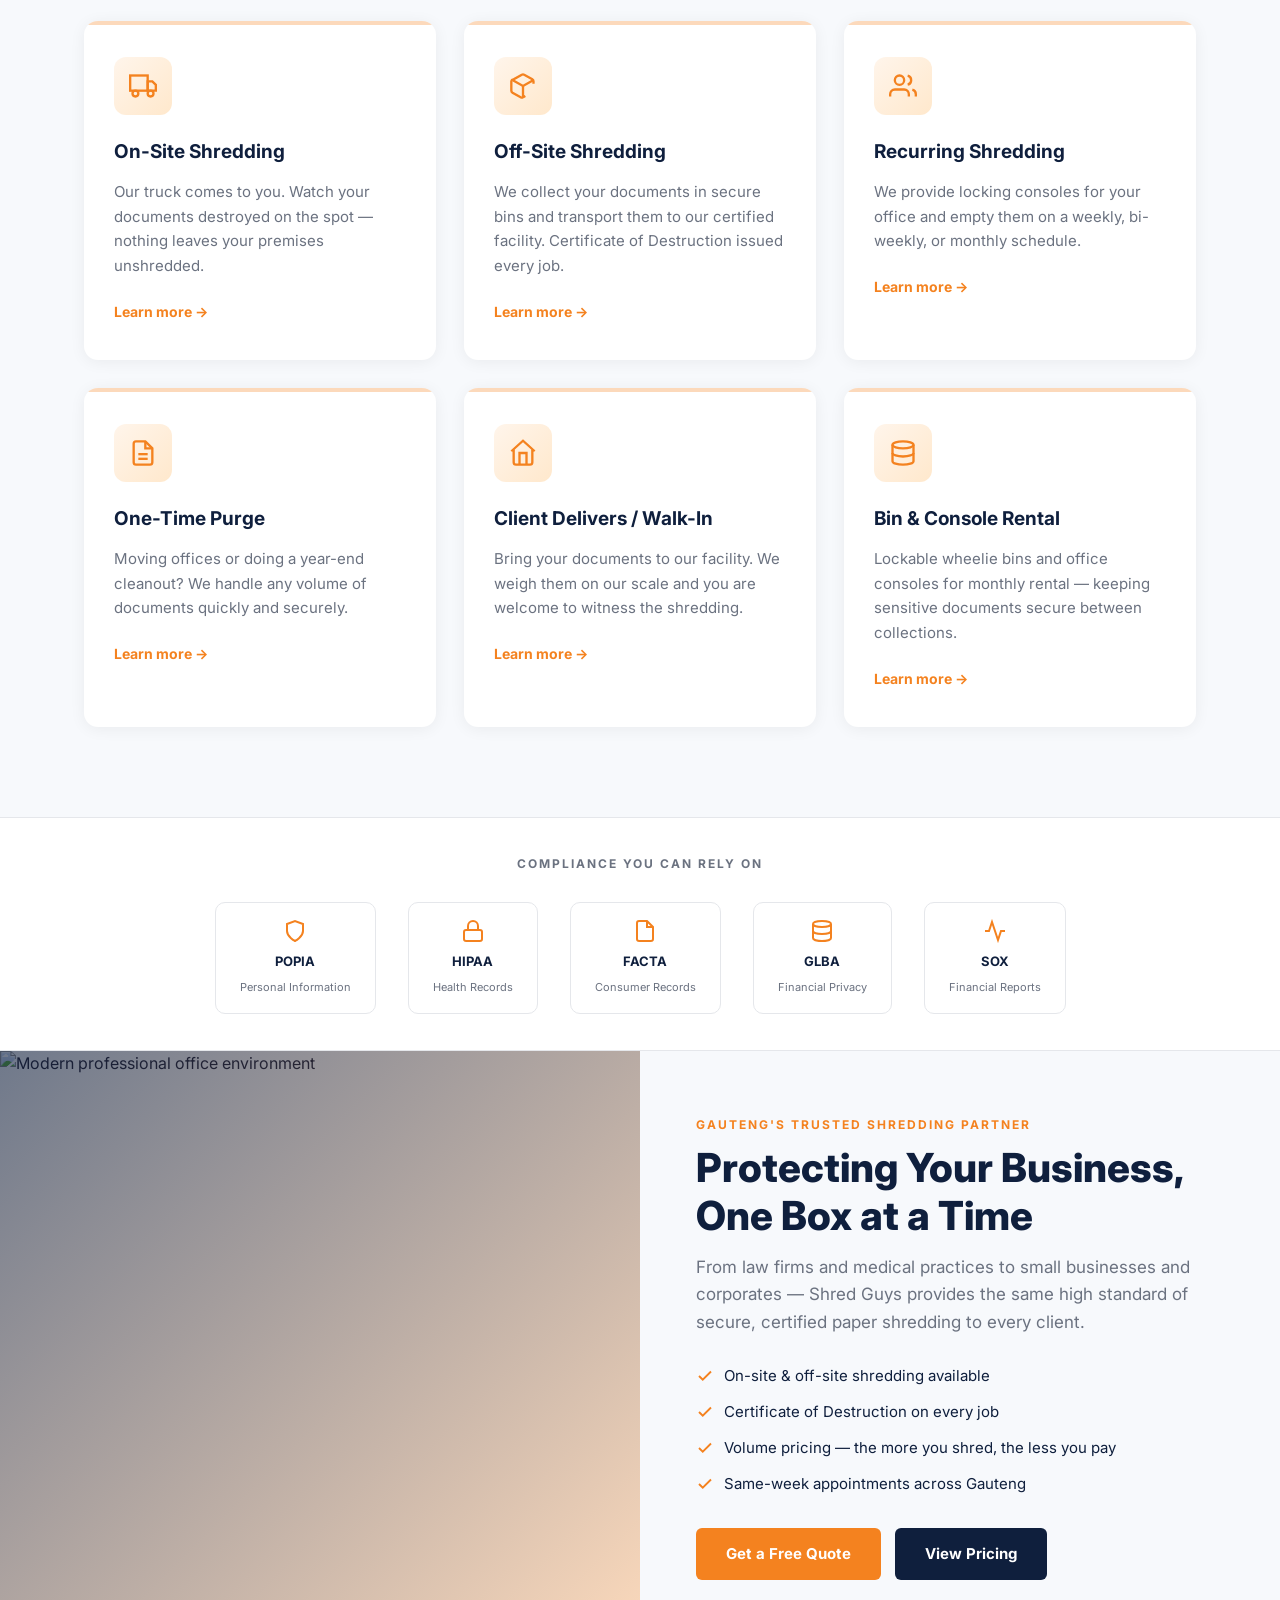
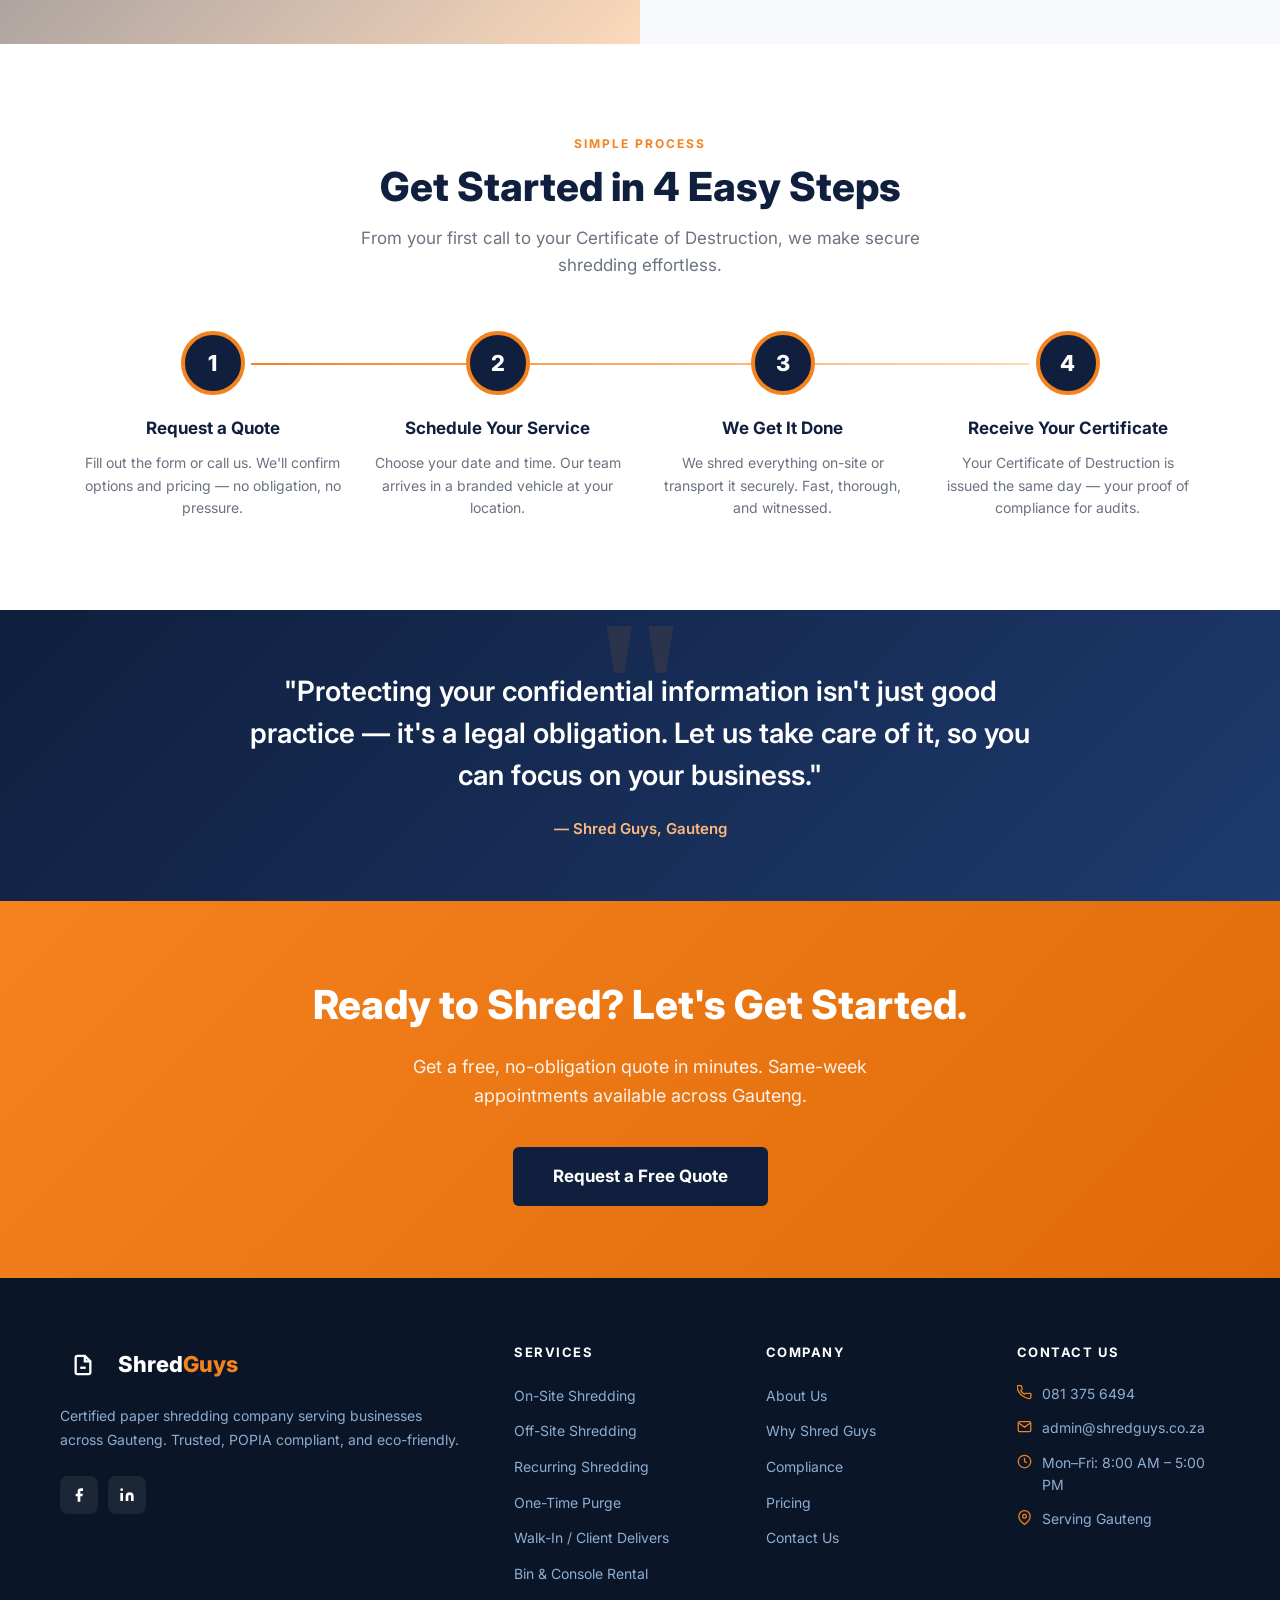
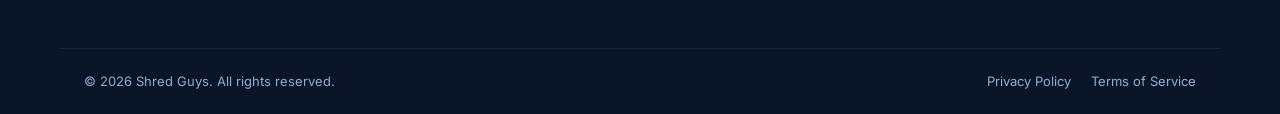
==== commit e037a039: "Replace logo icon with shredder document SVG matching brand logo Co-Authored-By: Claude Sonnet 4.6 <" ====
--- a/index.html
+++ b/index.html
@@ -14,7 +14,7 @@
 
   <header>
     <div class="nav-inner">
-      <a href="index.html" class="logo"><div class="logo-icon"><svg width="24" height="24" fill="none" stroke="white" stroke-width="2.5" viewBox="0 0 24 24"><path d="M14 2H6a2 2 0 00-2 2v16a2 2 0 002 2h12a2 2 0 002-2V8z"/><polyline points="14 2 14 8 20 8"/><line x1="9" y1="15" x2="15" y2="15"/><line x1="9" y1="11" x2="15" y2="11"/></svg></div><span>Shred<span class="highlight">Guys</span></span></a>
+      <a href="index.html" class="logo"><div class="logo-icon"><svg width="46" height="46" viewBox="0 0 100 100" xmlns="http://www.w3.org/2000/svg"><rect width="100" height="100" rx="20" fill="#f4821f"/><polygon points="30,12 62,12 74,24 74,58 30,58" fill="white"/><polygon points="62,12 74,24 62,24" fill="#f4821f"/><line x1="38" y1="30" x2="62" y2="30" stroke="#f4821f" stroke-width="4" stroke-linecap="round"/><line x1="38" y1="38" x2="66" y2="38" stroke="#f4821f" stroke-width="4" stroke-linecap="round"/><line x1="38" y1="46" x2="66" y2="46" stroke="#f4821f" stroke-width="4" stroke-linecap="round"/><line x1="33" y1="58" x2="30" y2="88" stroke="white" stroke-width="4.5" stroke-linecap="round"/><line x1="40" y1="58" x2="38" y2="92" stroke="white" stroke-width="4.5" stroke-linecap="round"/><line x1="47" y1="58" x2="46" y2="90" stroke="white" stroke-width="4.5" stroke-linecap="round"/><line x1="54" y1="58" x2="54" y2="92" stroke="white" stroke-width="4.5" stroke-linecap="round"/><line x1="61" y1="58" x2="62" y2="90" stroke="white" stroke-width="4.5" stroke-linecap="round"/><line x1="68" y1="58" x2="70" y2="88" stroke="white" stroke-width="4.5" stroke-linecap="round"/></svg></div><span>Shred<span class="highlight">Guys</span></span></a>
       <nav>
         <a href="index.html" class="nav-link active">Home</a>
         <a href="services.html" class="nav-link">Services</a>
@@ -194,7 +194,7 @@
       card.querySelectorAll('input[name],select[name],textarea[name]').forEach(el=>data.append(el.name,el.value));
       btn.textContent='Sending…';btn.disabled=true;
       try{
-        const res=await fetch('https://formspree.io/f/REPLACE_WITH_YOUR_FORM_ID',{method:'POST',body:data,headers:{Accept:'application/json'}});
+        const res=await fetch('https://lhrdunranqragptqouan.supabase.co/functions/v1/shredguys-contact',{method:'POST',body:data,headers:{Accept:'application/json'}});
         if(res.ok){btn.textContent="Thank you! We'll be in touch shortly.";btn.style.background='#15803d';}
         else{btn.textContent='Something went wrong — please call us.';btn.style.background='#dc2626';btn.disabled=false;}
       }catch{btn.textContent='Something went wrong — please call us.';btn.style.background='#dc2626';btn.disabled=false;}
--- a/shredguys.css
+++ b/shredguys.css
@@ -46,7 +46,7 @@
 header { background: #fff; border-bottom: 2px solid var(--orange); position: sticky; top: 0; z-index: 1000; box-shadow: 0 2px 12px rgba(0,0,0,.08); }
 .nav-inner { display: flex; align-items: center; justify-content: space-between; padding: 0 24px; max-width: 1160px; margin: 0 auto; height: 72px; }
 .logo { display: flex; align-items: center; gap: 12px; font-size: 22px; font-weight: 800; color: var(--navy); }
-.logo-icon { width: 46px; height: 46px; background: var(--orange); border-radius: 8px; display: flex; align-items: center; justify-content: center; }
+.logo-icon { width: 46px; height: 46px; display: flex; align-items: center; justify-content: center; }
 .logo span.highlight { color: var(--orange); }
 nav { display: flex; align-items: center; gap: 4px; }
 .nav-link { padding: 8px 14px; font-size: 14px; font-weight: 600; color: var(--navy); border-radius: 5px; transition: background .15s, color .15s; }
